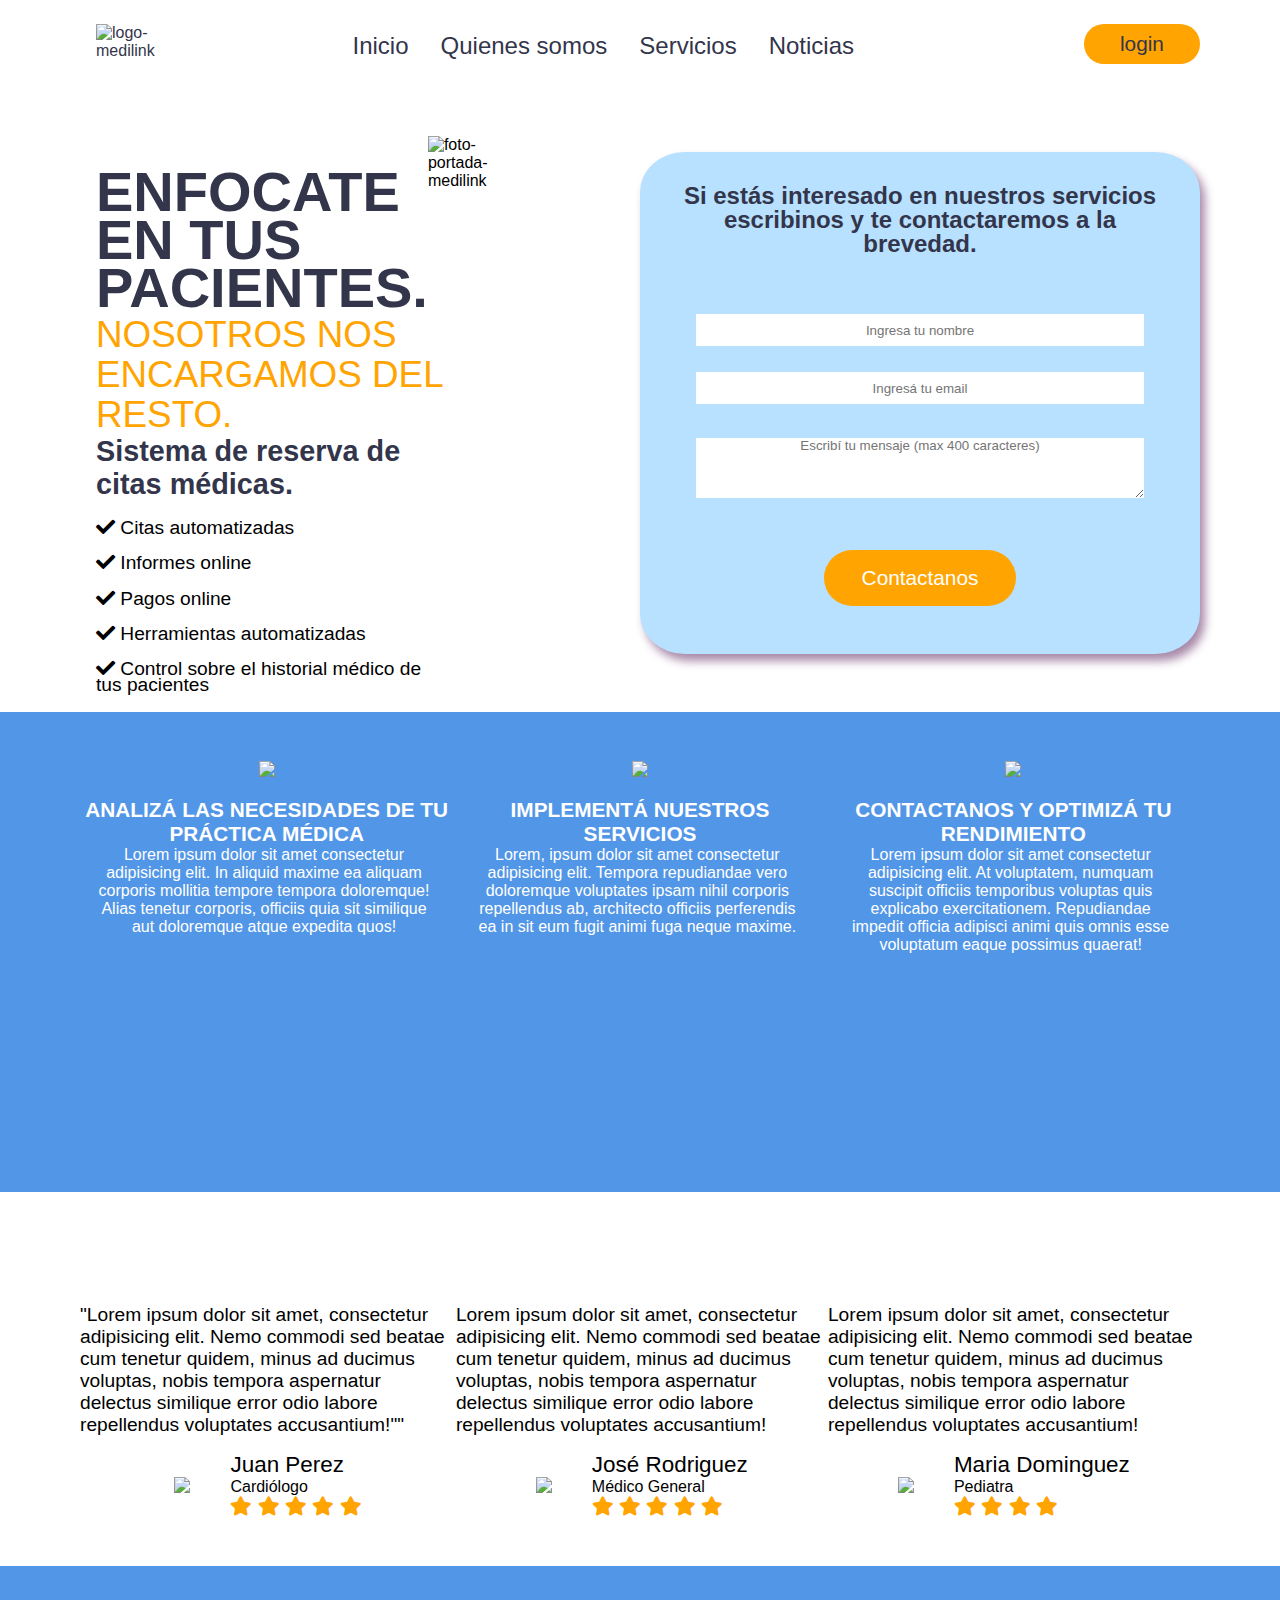
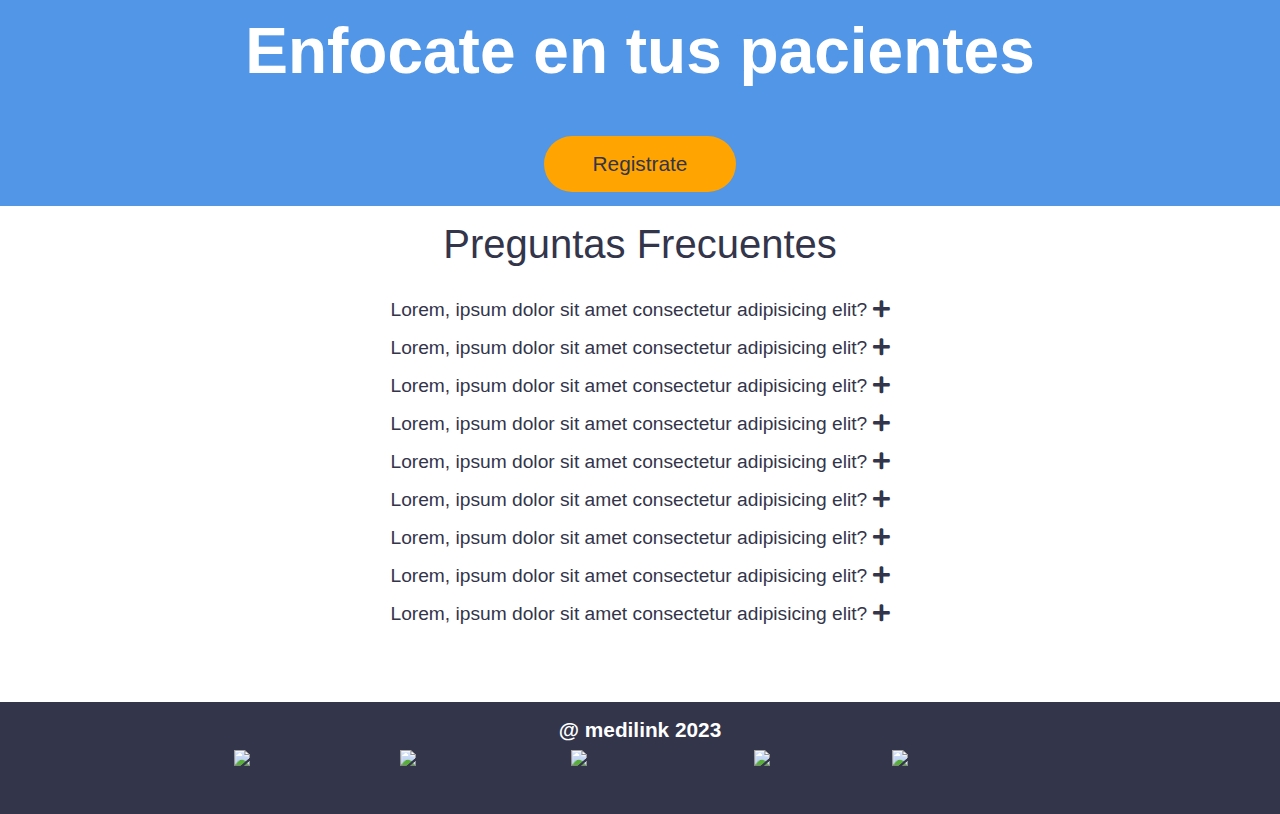
==== index.html @ dc2d49ac "estilos de botones" ====
<!DOCTYPE html>
<html lang="es">

<head>
    <meta charset="UTF-8">
    <meta name="viewport" content="width=device-width, initial-scale=1.0">
    <meta http-equiv="X-UA-Compatible" content="ie=edge">
    <meta name="description" content="Medilink proyecto final go Code">
    <meta name="keywords" content="pagina web medilink">
    <meta name="author" content="Irene Imbriani">
    <link rel="shortcut icon" href="/assets/img/favicon.ico" type="image/x-icon">
    <link rel="icon" href="/favicon.ico" type="image/x-icon">
    <link rel="stylesheet" type="text/css" href="/assets/css/styles.css">
    <link rel="preconnect" href="https://fonts.googleapis.com">
    <link rel="preconnect" href="https://fonts.gstatic.com" crossorigin>
    <link href="https://fonts.googleapis.com/css2?family=Roboto:ital@0;1&display=swap" rel="stylesheet">
    <!--fontawesome-->
    <link rel="stylesheet" href="https://use.fontawesome.com/releases/v5.12.1/css/all.css" crossorigin="anonymous">
    <title>medilink</title>
</head>

<!---------------------COMIENZO DEL BODY--------------------->
<body>

    <!-------COMIENZO DE HEADER-------->
    <header>
        <!--------barra navegación-------->
        <nav>
            <a href="/index.html"><img class="logo" src="/assets/img/imagenes index prestadores salud/logo-medilink.png"
                    alt="logo-medilink"></a>
            <ul class="pages">
                <li>
                    <a href="#" target="_blank">Inicio </a>
                </li>
                <li>
                    <a href="quienes_somos.html" target="_blank">Quienes somos </a>
                </li>
                <li>
                    <a href="servicios.html" target="_blank">Servicios </a>
                </li>
                <li>
                    <a href="noticias.html" target="_blank">Noticias</a>
                </li>
               
            </ul>
            <!-------boton login-------->
            <button id="login" type="button">
                <a href="login.html" target="_blank">login</a>
                </button>
                <!------- FIN boton login-------->
        </nav>


        
    </header>

    <!--comienzo main-->
    <main>

        <!-- inicio section banner-->
        <section class="banner">
            
            <article class="tagline">
                <h1>ENFOCATE EN TUS PACIENTES.</h1><!--tagline-->
                <h2>NOSOTROS NOS ENCARGAMOS DEL RESTO.</h2>
                <!--descripcion de la web-->
                <p>Sistema de reserva de citas médicas. </p>

                <!--lista desordenada con ítems para bullets-->
                <ul class="bullets">
                    <li><i class="fas fa-solid fa-check"></i> Citas automatizadas </li>
                    <li><i class="fas fa-solid fa-check"></i> Informes online </li>
                    <li><i class="fas fa-solid fa-check"></i> Pagos online </li>
                    <li><i class="fas fa-solid fa-check"></i> Herramientas automatizadas</li>
                    <li><i class="fas fa-solid fa-check"></i> Control sobre el historial médico de tus pacientes </li>
                </ul>
                <!-- fin lista desordenada con ítems para bullets-->
            </article>

            <article>
                <!--imagen principal médico con laptop-->
                <figure>
                    <img class="medico"
                        src="/assets/img/imagenes index prestadores salud/doctor imagen principal-01.png"
                        alt="foto-portada-medilink">

                </figure>
                <!--fin imagen principal médico con laptop-->
            </article>

            <article>
                <!--formulario de contacto-->
                <form class="contact-form">
                    <h3 class="contacto">Si estás interesado en nuestros servicios escribinos y te contactaremos a la
                        brevedad.</h3>
                    <fieldset>
                        <label for="nombre"></label>
                        <input type="text" placeholder="Ingresa tu nombre" id="nombre" name="nombre" required>
                        <label for="email"></label>
                        <input type="email" placeholder="Ingresá tu email" id="email" name="email" required>
                        <label for="mensaje"></label>
                        <textarea id="mensaje" placeholder="Escribí tu mensaje (max 400 caracteres)" name="mensaje"
                            rows="4" required></textarea>
                        <button class="submit" type="submit">Contactanos</button>
                    </fieldset>
                </form>

                <!--fin de formulario de contacto-->
            </article>
        </section>
    </main>
    <!--find de seccion principal-->

    <!--sección-->
    <section class="analizando">

        <ul>
            <li class="icons"><!--esto en un futuro lleva botones y ventanas modales para expliccar los 3 pasos-->
                <figure>
                    <img class="#" src="/assets/img/imagenes index prestadores salud/imagenes-01.png">
                    <h4>ANALIZÁ LAS NECESIDADES DE TU PRÁCTICA MÉDICA</h4>
                    <p class="necesidades">Lorem ipsum dolor sit amet consectetur adipisicing elit. In aliquid maxime ea
                        aliquam corporis mollitia tempore tempora doloremque! Alias tenetur corporis, officiis quia sit
                        similique aut doloremque atque expedita quos!</p>
                </figure>
            </li>
            <li class="icons">
                <figure>
                    <img class="#" src="/assets/img/imagenes index prestadores salud/imagenes-02.png">
                </figure>
                <h4>IMPLEMENTÁ NUESTROS SERVICIOS</h4>
                <p class="necesidades">Lorem, ipsum dolor sit amet consectetur adipisicing elit. Tempora repudiandae
                    vero doloremque voluptates ipsam nihil corporis repellendus ab, architecto officiis perferendis ea
                    in sit eum fugit animi fuga neque maxime.</p>
            </li>


            <li class="icons">

                <figure>
                    <img class="#" src="/assets/img/imagenes index prestadores salud/imagenes-03.png">
                </figure>
                <h4>CONTACTANOS Y OPTIMIZÁ TU RENDIMIENTO</h4>
                <p class="necesidades">Lorem ipsum dolor sit amet consectetur adipisicing elit. At voluptatem, numquam
                    suscipit officiis temporibus voluptas quis explicabo exercitationem. Repudiandae impedit officia
                    adipisci animi quis omnis esse voluptatum eaque possimus quaerat!</p>
            </li>

        </ul>


    </section>

    <section class="comentarios">
        <div class="container">
            <div class="row">
                <div class="card">
                    <blockquote>
                        "Lorem ipsum dolor sit amet, consectetur adipisicing elit. Nemo commodi sed beatae cum tenetur
                        quidem, minus ad ducimus voluptas, nobis tempora aspernatur delectus similique error odio labore
                        repellendus voluptates accusantium!""
                    </blockquote>
                    <div class="container">
                        <div class="row medico">
                            <img class="foto-medico"
                                src="/assets/img/imagenes index prestadores salud/foto-señor-cardiologo.png">
                            <div class="card datos-medico">
                                <h3>Juan Perez</h3>
                                <h6>Cardiólogo</h6>
                                <i class="fas fa-solid fa-star" style="color: #ffa400;;"></i>
                                <i class="fas fa-solid fa-star" style="color: #ffa400;;"></i>
                                <i class="fas fa-solid fa-star" style="color: #ffa400;"></i>
                                <i class="fas fa-solid fa-star" style="color: #ffa400;"></i>
                                <i class="fas fa-solid fa-star" style="color: #ffa400;"></i>
                            </div>
                        </div>
                    </div>
                </div>
                <div class="card">
                    <blockquote>
                        Lorem ipsum dolor sit amet, consectetur adipisicing elit. Nemo commodi sed beatae cum tenetur
                        quidem, minus ad ducimus voluptas, nobis tempora aspernatur delectus similique error odio labore
                        repellendus voluptates accusantium!
                    </blockquote>
                    <div class="container">
                        <div class="row medico">
                            <img class="foto-medico"
                                src="/assets/img/imagenes index prestadores salud/foto-hombre-medico.png">
                            <div class="card datos-medico">
                                <h3>José Rodriguez</h3>
                                <h6>Médico General</h6>
                                <i class="fas fa-solid fa-star" style="color: #ffa400;;"></i>
                                <i class="fas fa-solid fa-star" style="color: #ffa400;;"></i>
                                <i class="fas fa-solid fa-star" style="color: #ffa400;"></i>
                                <i class="fas fa-solid fa-star" style="color: #ffa400;"></i>
                                <i class="fas fa-solid fa-star" style="color: #ffa400;"></i>
                            </div>
                        </div>
                    </div>
                </div>
                <div class="card">
                    <blockquote>
                        Lorem ipsum dolor sit amet, consectetur adipisicing elit. Nemo commodi sed beatae cum tenetur
                        quidem, minus ad ducimus voluptas, nobis tempora aspernatur delectus similique error odio labore
                        repellendus voluptates accusantium!
                    </blockquote>
                    <div class="container">
                        <div class="row medico">
                            <img class="foto-medico"
                                src="/assets/img/imagenes index prestadores salud/foto-mujer-pediatra.png">
                            <div class="card datos-medico">
                                <h3>Maria Dominguez</h3>
                                <h6>Pediatra</h6>
                                <i class="fas fa-solid fa-star" style="color: #ffa400;"></i>
                                <i class="fas fa-solid fa-star" style="color: #ffa400;"></i>
                                <i class="fas fa-solid fa-star" style="color: #ffa400;"></i>
                                <i class="fas fa-solid fa-star" style="color: #ffa400;"></i>
                            </div>
                        </div>
                    </div>
                </div>
            </div>
        </div>
    </section>
<!--sección de enfocate en tus paciente-->
    <section class="call-to-action">
        <!--texto enfocate en tus pacientes-->
        <h5 class="pacientes">Enfocate en tus pacientes</h5>

        <div class="submit2"> <a class="boton2" href="/login.html">Registrate</a></div>
    </section>

    <!--inicio faq-->
    <section class="faq">
        <div class="titulo-faq">Preguntas Frecuentes</div>
        <ul>
            <li>Lorem, ipsum dolor sit amet consectetur adipisicing elit? <i class="fas fa-solid fa-plus"></i></li>
            <li>Lorem, ipsum dolor sit amet consectetur adipisicing elit? <i class="fas fa-solid fa-plus"></i></li>
            <li>Lorem, ipsum dolor sit amet consectetur adipisicing elit? <i class="fas fa-solid fa-plus"></i></li>
            <li>Lorem, ipsum dolor sit amet consectetur adipisicing elit? <i class="fas fa-solid fa-plus"></i></li>
            <li>Lorem, ipsum dolor sit amet consectetur adipisicing elit? <i class="fas fa-solid fa-plus"></i></li>
            <li>Lorem, ipsum dolor sit amet consectetur adipisicing elit? <i class="fas fa-solid fa-plus"></i></li>
            <li>Lorem, ipsum dolor sit amet consectetur adipisicing elit? <i class="fas fa-solid fa-plus"></i></li>
            <li>Lorem, ipsum dolor sit amet consectetur adipisicing elit? <i class="fas fa-solid fa-plus"></i></li>
            <li>Lorem, ipsum dolor sit amet consectetur adipisicing elit? <i class="fas fa-solid fa-plus"></i></li>
        </ul>
    </section>
<!--inicio faq-->
<!--Final del body-->
<!--Principio del footer-->
<footer>
    
    <p class="copyright">@ medilink 2023</p>
    <ul>
        <li>
            <a href="https://www.facebook.com/ " target="_blank">
                <img src="/assets/img/imagenes index prestadores salud/facebook-transparencia-footer.png"
                    alt="facebook-footer">
            </a>
        </li>
        <li>
            <a href="https://www.instagram.com/" target="_blank">
                <img src="/assets/img/imagenes index prestadores salud/instagram-transparencia-footer.png"
                    alt="instagram-footer">
            </a>
        </li>
        <li>
            <a href="https://www.facebook.com/messenger/?locale=es_LA" target="_blank">
                <img src="/assets/img/imagenes index prestadores salud/messenger-transparencia-footer.png"
                    alt="messenger-footer">
        </li>
        <li>
            <a href="https://twitter.com/?lang=es" target="_blank">
                <img src="/assets/img/imagenes index prestadores salud/twitter-transparencia-footer.png"
                    alt="twitter-footer">
        </li>
        <li>
            <a href="https://www.whatsapp.com/?lang=es_LA" target="_blank">
                <img src="/assets/img/imagenes index prestadores salud/whatsapp-transparencia-footer.png"
                    alt="whatsapp-footer">
        </li>
    </ul>

</footer>
<!--Final del footer-->
</body>
</html>


<!--codigo danonino para una sola card en vez de 234*/-->
<!-- Inicio de una card 
        <figure class="card">
            <img src="assets/img/simulacionplaylist.png" alt="Playlist 2">
            <figcaption>Playlist 2</figcaption>
        </figure>
         Final de una card -->
---- assets/css/styles.css ----
/*ATRIBUTOS GLOBALES*/
* {
  font-family: Arial, Helvetica, sans-serif;
  font-weight: 300;
  margin: 0%;
  padding: 0%; 
} 


/*navbar */
nav {
  display: flex;
  height: 5rem;
  padding-top: 0.5em;
}

/*navbar elementos */
nav li {
  margin-top: 1.5rem;
  margin-right: 2rem;
  font-size: 1.5rem;
  }

  /*hover visitado*/
a,
a:visited {
  text-decoration: none;
  color: #33354b;
}

/*hover*/
a:hover {
  color: #ffa400;
  /*text-shadow: 0.125rem 0.125rem 0.188rem #0ef4a0;  si blur=> valores chiquitos*/
}

/*encabezado principal  */

h1 {
  font-size: 3.5rem;
  font-weight: 600;
  color: #33354b;
  margin-top: 1rem;
  margin-left: 1rem;
  font-weight: bold;
  line-height: 3rem;
}

.pages { 
  justify-content: center; 
}

ul {
  width: 100%;
  display: flex;
  justify-content: right;
  list-style: none; /*para que no se vean bullets de la lista*/
}

li {
  font-size: 1.2rem; 
  margin-top: 1rem;

}

#login {
  margin-top: 1rem;
  background-color: #ffa400; 
  color:#ffffff;
  margin-right: 5rem;
}

#login:hover {
  background-color: #33354b;
  color:#ffffff
}

button {
  width: 10rem;
  height: 2.5rem;
  border-radius: 2rem;
  font-size: 1.3rem;
  color: #ffffff;
  background-color: #ffa400;
  border: none;
}

p {
  width: 30%;
  font-size: 1.5rem;
  margin-left: 1rem;
  font-size: 2rem;
}

.logo {
  width: 13rem;
  margin-top: 1rem;
  margin-left: 6rem;
}

section {
  height: 30rem;
  padding-left: 5rem;
  padding-right: 5rem;
 }

.banner {
  display: flex;
  justify-content: space-between;
  margin-top: 3rem;
 }

.tagline {
  width: 32%;
  height: 25rem;
  margin-top: 1rem;
}

h2 {
  text-align: left;
  margin-left: 1rem;
  margin-top: 0.2rem;
  width: 100%; /*el ancho que ocupa es el 100% del contenedor h2*/
  color: #ffa400;
  font-weight: 200;
  font-size: 2.3rem;
  line-height: 2.5rem;
}

/*chamuyo marketinero*/
p {
  font-weight: bold;
  color: #33354b;
  font-size: 1.8rem;
  width: 90%; /*el ancho que ocupa es el 100% del contenedor p*/
}

.bullets {
  width: 100%; /* 100 x ciento dentro del contenedor tagline*/
  font-size: 0.5rem;
  display: inline-block; /*alinear los li verticalmente uno abajo del otro*/
  line-height: 1rem;
  margin-left: 1rem;
}

/*IMAGEN BANNER*/
.medico {
  width: 100%;
  height: auto;
  align-items: center;
  margin-right: 2rem;
}

/*FORMULARIO DE CONTACTO DEL BANNER*/
.contact-form {
  background-color: #b8e0ff;
  border-radius: 8%;
  width: 35rem;
  height: auto;
  margin-left: 5rem;
  margin-top: 1rem;
  box-shadow: 0, 0, 40px, -10px;
  border-color: #33354b;
  box-shadow: 5px 7px 10px #a889a8;
  text-shadow: #433543;
}


.contacto {
  font-size: 0.8 rem;
  text-align: center;
  padding-top: 1rem;
  font-weight: 900;
}

.submit {
  margin-top: 3rem;
  margin-bottom: 3rem;
  height: 3.5rem;
  width: 12rem;
  justify-content: center;
}

.boton2{ 
  top: 1rem;
  width: 10rem;
  height: 2.5rem;
  border-radius: 2rem;
  font-size: 1.3rem; 
  border: none;
  position: relative;/*posicion relativa a su contenedor*/  
}

/*botón ancla al formulario*/
.submit2{
  margin:0 auto;
  justify-content: center;
  text-align:center;
  margin-top: 3rem;
  height: 3.5rem;
  width: 12rem;   
  margin-bottom: 3rem;
  border-radius: 2rem;
  font-size: 1.3rem;
  color: #ffffff;
  background-color: #ffa400;
  border: none;
}

.submit:hover {
  text-decoration: none;
  color: #ffffff;
}

.submit:visited {
  text-decoration: none;
  color: #ffffff;
}
/*Esto va a funcionar cuando conecte con php el formulario de contacto?*/

label {
  display: inline-block; /*alinear los elementos verticalmente uno abajo del otro*/
  width: 100%;
  text-align: center;
  align-self: center;
  border: none;
  border-radius: 5;
}

input {
  text-align: center;
  width: 80%;
  height: 2rem;
  border: none;
  margin-top: 0.5rem;
}

#mensaje {
  width: 80%;
  height: 80%;
  border: none;
  margin-top: 1rem;
  text-align: center;
}

fieldset {
  border: none;  
  text-align: center;
}

/*Sección de 3 pasos*/
.analizando {
  background-color: #5296e7;
  margin: 6rem 0;
}

.icons {
  width: 100%;
  height: auto;
  margin-top: 3rem;
  display: inline-block;
  text-align: center;
  position: relative;
}

h4 {
  margin-top: 1rem;
  font-size: 1.3rem;
  color: #ffffff;
  font-weight: 900;
}

.necesidades {
  font-size: 1rem;
  color: #ffffff;
  font-weight: 100;
}

/*SECCIÓN DE REVIEWS*/

/*ul que contiene cada elemento */
.comentarios {
  height: fit-content;
  margin: 1rem 0 0 0;
  font-size: 1.2rem;
}

.row {
  display: flex;
  justify-content: space-between;
}

.card {
  margin: 1rem 0;
}

/*nombre especialidad y estrellas*/
.datos-medico {
  width: auto;
}

/*FOTO MÉDICO*/
.foto-medico {
  width: 15%;
}

/*contiene a la ilustracion principal mas las fotos de los médicos*/
.medico {
  justify-content: center;
  /*padding: 0 5rem;*/
}

h5 {
  font-size: larger;
  font-weight: 900;
}

h6 {
  font-size: medium;
}

/*fin de Sección de reviews*/

/*SECCIÓN CALL TO ACTION*/

.call-to-action {
  margin-top: 1rem;
  background-color: #5296e7;
  height:15rem;
}

/*botón del formulario de contacto*/
.submit { 
  text-align: center; 
  justify-content: center;
}

/*texto enfocate en tus pacientes*/
.pacientes {
  font-size: 4rem;
  font-weight: 900;
  color: #ffff;
  text-align: center;
  padding-top: 3rem;
}

/*Preguntas Frecuentes*/
.faq {
  font-size: x-small;
  justify-content: center;
  color: #33354b;
}

/*Titulo de preguntas frecuentes*/
.titulo-faq {
  text-align: center;
  margin-bottom: 1rem; 
  margin-top: 1rem; 
  font-size: 2.5rem;
  justify-items: center;
}


.faq ul { 
  width:100%; 
  display: inline-block;
  justify-content: center; 
}

/*elementos de preguntas frecuentes*/
.faq ul li {
  width: 100%;
  position: relative;  
  float: none;
  text-align: center;
}

/*fin preguntas frecuentes*/

/*subpágina quienes somos*/

.quienes-somos {
  display: flex;
  justify-content: center;
  height: 68vh;
  margin-top: 6rem;
}

.somos {
  display: inline-block;
  text-align: left;
  width: 35rem;  
  padding-top: 1rem 0 0 1rem;
  font-size: 1.4rem; 
  font-family:'Trebuchet MS', 'Lucida Sans Unicode', 'Lucida Grande', 'Lucida Sans', Arial, sans-serif;
}

.quienes-somos h4 {
  color: #5296e7;
  font-size: 2rem;
  font-weight: 900;
  text-align:left;
  padding-left: 1rem;
}

b{
  font-weight:900;
}
/*fin subpágina quienes somos*/

/********************INICIO PÁGINA LOGIN*********************/

.login-container {
  display: flex;
  justify-content: center;
  height: 75vh;
  top:4rem;
}

.singin{
  width: 40rem;
  height: 40rem;
  border-radius: 5%;
  background-color:#27325E;
}

.contacto{
  color:#33354b;
  font-size: 1.5rem;
  padding: 2rem;
  line-height: 1.5rem; /*interlineado*/
}
  


.imagen-login{
  height:100%;
 display:flex;

}

.login{
  height: 85%;
  display:flex;
  justify-content: right;
  background-color: #433543;
}

/********************FIN PÁGINA LOGIN*********************/



/********************INICIO PÁGINA REGISTRO*********************/

/*FORMULARIO DE REGISTRO*/
.form-register{
  background-color: #a7d9f0;
  width: 35rem;
  height:auto;
  border-radius: 1rem;
  padding: 2rem;
  margin:auto; 
  justify-content:right;
font-family: roboto, "Helvetica Neue",
}


.main-register{
  height: 78vh;
  margin-top:3rem;
  background-color: #a889a8;
  display: flex;
  justify-content: space-between;
}

.form-register h4{
  color: #ffffff;
  font-size: 1.5rem;
  text-align: center;
  font-size: 2rem;

}

.controls{
  width: 100%;
  padding: 0.625;
  border-radius: 0.25rem;
  margin-bottom: 1rem;
  border: 1px solid #ebebe3 ;
  font-size: 1rem;
}



.form-register p{
  height: 2.5rem;
  text-align: center;
  font-size: 1rem;

}

.form-register a{
  color:#ffffff;
  text-decoration: none;

}

.form-register a :hover{
  color:#ffffff;
  text-decoration: underline;
  
}

.form-register .botons{
 height: 3rem;
 width: 10rem;
  background: #5383eb;
  border-radius:2rem;
  border:none;
  padding:1rem;
  color:#ffffff;  
  font-size: 1.2rem;
  display: flex;
  margin:0 auto;
  text-align: center;
}
.foto registro{
  display: flex;
  justify-content: left;
  width: 25%;
  border:none;

}
/*footer todas las páginas*/
footer {
  background-color: #33354b;
  width: 100%;
  height: 6rem;
  padding-top: 1rem;
  
 }


footer ul {
  justify-content: center;
  display: flex;
}


footer li {    
  margin:0.5rem;
  height:auto;
}



.copyright {
  color: #ffffff;
 font-size: 1.3rem;
 margin-bottom: 1rem;
text-align: center;
margin:0 auto;
}


/*fin footer todas las páginas*/


/*PÁGINA DE AGRADECIMENTO*/

/*contenedor página de agradecimiento*/
.agradecimiento{
  color:#5383eb;
  font-size: 4rem;
  display: inline-block;
 justify-content: center;
 width: 100%;
 height: 78vh;
 margin: 0 auto;
  }

/*contenedor del bloque de texto*/
  .texto-agradecimiento{
    margin-top: 3rem;
    text-align: center;
    }

/*Texto que tiene la palabra gracias*/
.gracias{ 
  width:35rem; 
   background-color: #5383eb;
   margin: 0 auto;
   align-self: center;
   font-size: 5rem;
   font-weight: 900;
  }


.shaking-hands{
  width:5rem;/*el width de 100x ciento no sirve para alinear contendio porque el espacio de la imagen ocupa el 100 del dom entonces no se centra*/
/**foto de apretón de manos*/
margin:0 auto;
margin-top: 4rem;
}

/*grid para servicios*/

.wrapper {
  margin-top: 5rem;
  margin-bottom: 5rem;
  display: grid;
  grid-template-rows: repeat(3, auto); /**cantidad de columnas de elementos, tamaño /
  grid-gap: 1rem; /*espaciados entre elementos*/
  grid-auto-flow: column;
  grid-auto-columns: 33% 33% 33%;
  text-align: center;
  border-color: #27325E;
  height:100%;
  }

.services-main{
  height: 70vh;
}

.historial_medico{
  height:3rem;
  width: 3rem;
}
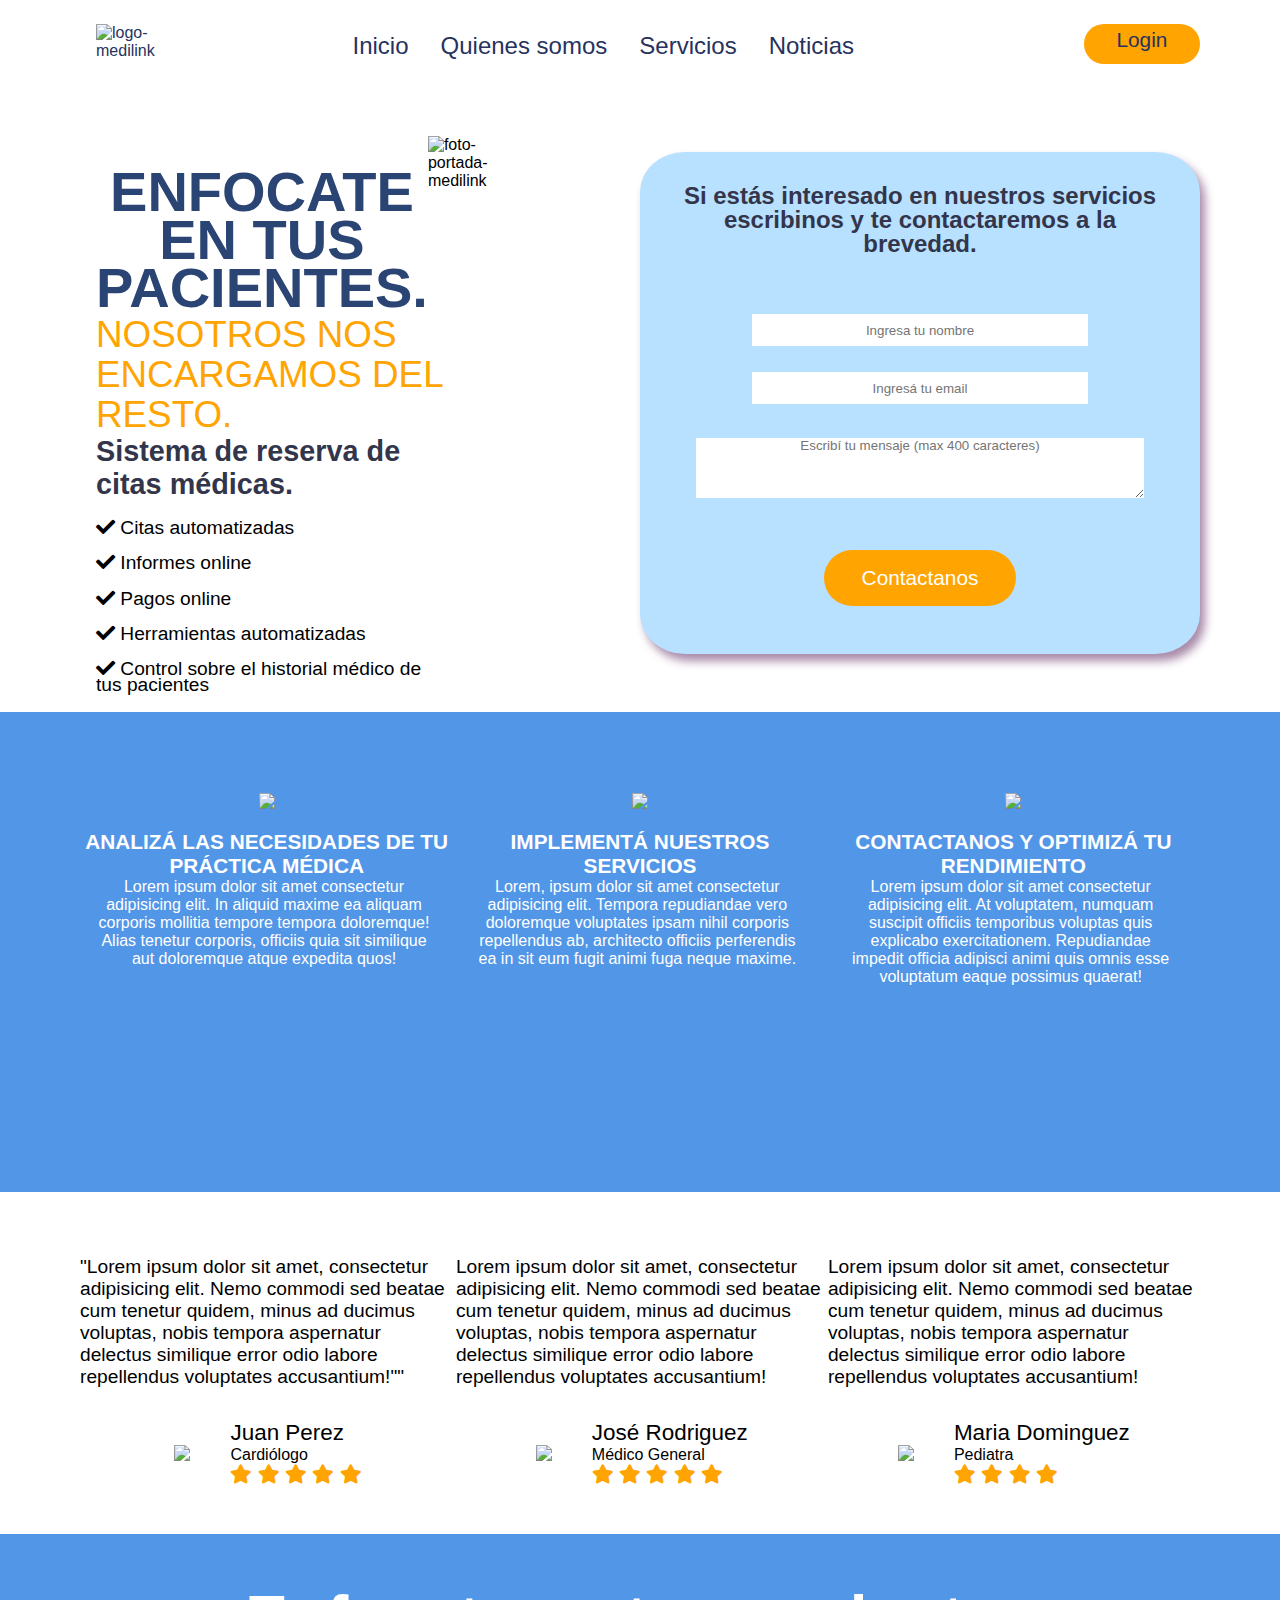
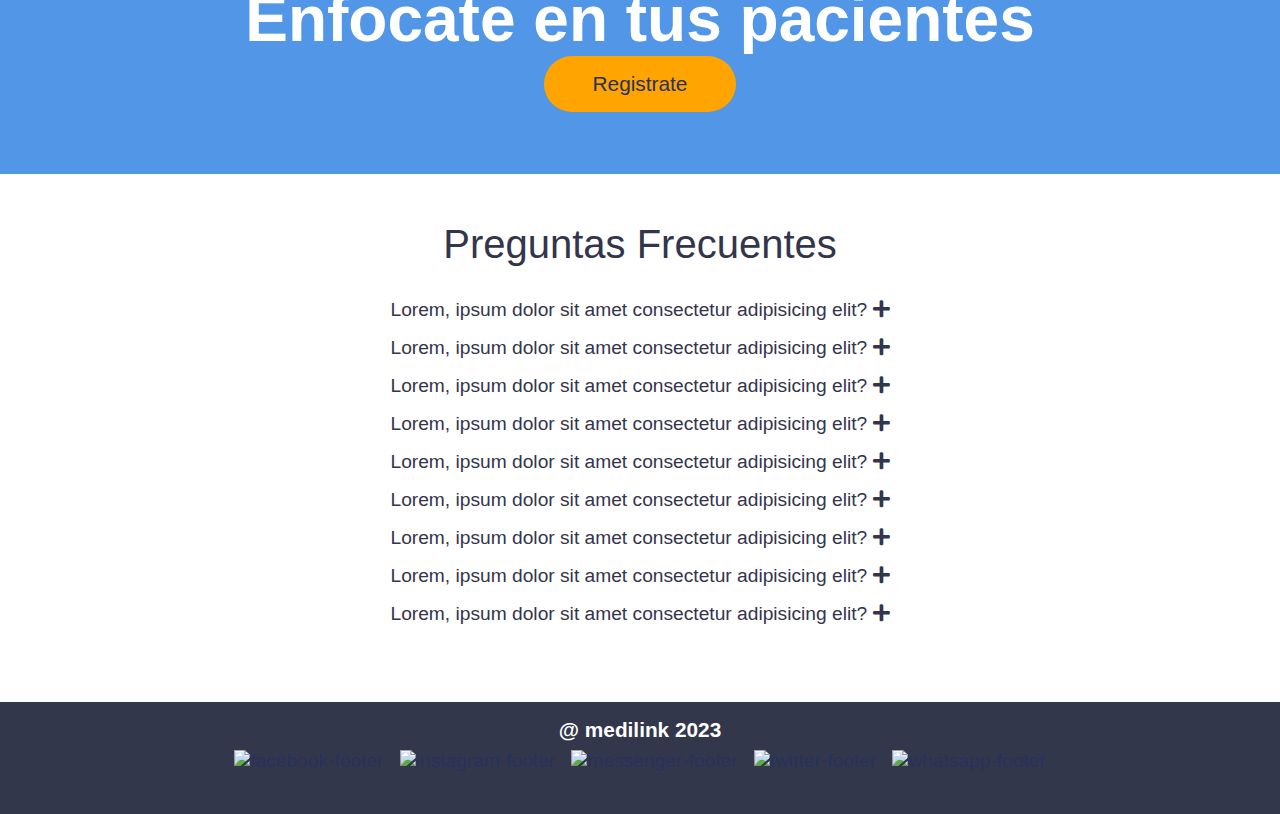
==== commit 7b46b9ab: "primera prueba dashboard" ====
--- a/index.html
+++ b/index.html
@@ -16,7 +16,7 @@
     <link href="https://fonts.googleapis.com/css2?family=Roboto:ital@0;1&display=swap" rel="stylesheet">
     <!--fontawesome-->
     <link rel="stylesheet" href="https://use.fontawesome.com/releases/v5.12.1/css/all.css" crossorigin="anonymous">
-    <title>medilink</title>
+    <title>index</title>
 </head>
 
 <!---------------------COMIENZO DEL BODY--------------------->
@@ -24,7 +24,7 @@
 
     <!-------COMIENZO DE HEADER-------->
     <header>
-        <!--------barra navegación-------->
+        <!--------BARRA NAVEGACIÓN-------->
         <nav>
             <a href="/index.html"><img class="logo" src="/assets/img/imagenes index prestadores salud/logo-medilink.png"
                     alt="logo-medilink"></a>
@@ -33,25 +33,24 @@
                     <a href="#" target="_blank">Inicio </a>
                 </li>
                 <li>
-                    <a href="quienes_somos.html" target="_blank">Quienes somos </a>
-                </li>
-                <li>
-                    <a href="servicios.html" target="_blank">Servicios </a>
-                </li>
-                <li>
-                    <a href="noticias.html" target="_blank">Noticias</a>
+                    <a href="/quienes_somos.html" target="_blank">Quienes somos </a>
+                </li>
+                <li>
+                    <a href="/servicios.html" target="_blank">Servicios </a>
+                </li>
+                <li>
+                    <a href="/noticias.html" target="_blank">Noticias</a>
                 </li>
                
             </ul>
             <!-------boton login-------->
             <button id="login" type="button">
-                <a href="login.html" target="_blank">login</a>
+                <a href="login.html" target="_blank">Login</a>
                 </button>
                 <!------- FIN boton login-------->
         </nav>
-
-
-        
+        <!----FIN DE BARRA DE NAVEGACIÓN-->
+
     </header>
 
     <!--comienzo main-->
@@ -66,7 +65,7 @@
                 <!--descripcion de la web-->
                 <p>Sistema de reserva de citas médicas. </p>
 
-                <!--lista desordenada con ítems para bullets-->
+                <!--------lista desordenada con ítems para bullets--------->
                 <ul class="bullets">
                     <li><i class="fas fa-solid fa-check"></i> Citas automatizadas </li>
                     <li><i class="fas fa-solid fa-check"></i> Informes online </li>
@@ -74,22 +73,22 @@
                     <li><i class="fas fa-solid fa-check"></i> Herramientas automatizadas</li>
                     <li><i class="fas fa-solid fa-check"></i> Control sobre el historial médico de tus pacientes </li>
                 </ul>
-                <!-- fin lista desordenada con ítems para bullets-->
+                <!-------- fin lista desordenada con ítems para bullets--------->
             </article>
 
             <article>
-                <!--imagen principal médico con laptop-->
+                <!---------imagen principal médico con laptop------->
                 <figure>
                     <img class="medico"
                         src="/assets/img/imagenes index prestadores salud/doctor imagen principal-01.png"
                         alt="foto-portada-medilink">
 
                 </figure>
-                <!--fin imagen principal médico con laptop-->
+                <!-------fin imagen principal médico con laptop-------->
             </article>
 
             <article>
-                <!--formulario de contacto-->
+                <!-------formulario de contacto-------------->
                 <form class="contact-form">
                     <h3 class="contacto">Si estás interesado en nuestros servicios escribinos y te contactaremos a la
                         brevedad.</h3>
@@ -105,17 +104,16 @@
                     </fieldset>
                 </form>
 
-                <!--fin de formulario de contacto-->
+                <!-------fin de formulario de contacto-------->
             </article>
         </section>
     </main>
-    <!--find de seccion principal-->
+    <!-------fin de seccion principal--------->
 
     <!--sección-->
     <section class="analizando">
-
         <ul>
-            <li class="icons"><!--esto en un futuro lleva botones y ventanas modales para expliccar los 3 pasos-->
+            <li class="icons"><!--esto en un futuro lleva botones y ventanas modales para explicar los 3 pasos-->
                 <figure>
                     <img class="#" src="/assets/img/imagenes index prestadores salud/imagenes-01.png">
                     <h4>ANALIZÁ LAS NECESIDADES DE TU PRÁCTICA MÉDICA</h4>
@@ -145,10 +143,7 @@
                     suscipit officiis temporibus voluptas quis explicabo exercitationem. Repudiandae impedit officia
                     adipisci animi quis omnis esse voluptatum eaque possimus quaerat!</p>
             </li>
-
         </ul>
-
-
     </section>
 
     <section class="comentarios">
@@ -203,7 +198,7 @@
                         Lorem ipsum dolor sit amet, consectetur adipisicing elit. Nemo commodi sed beatae cum tenetur
                         quidem, minus ad ducimus voluptas, nobis tempora aspernatur delectus similique error odio labore
                         repellendus voluptates accusantium!
-                    </blockquote>
+                    </blockquote>                    
                     <div class="container">
                         <div class="row medico">
                             <img class="foto-medico"
@@ -227,7 +222,7 @@
         <!--texto enfocate en tus pacientes-->
         <h5 class="pacientes">Enfocate en tus pacientes</h5>
 
-        <div class="submit2"> <a class="boton2" href="/login.html">Registrate</a></div>
+        <div class="registro"> <a class="boton2" href="/registro.html">Registrate</a></div>
     </section>
 
     <!--inicio faq-->
--- a/assets/css/styles.css
+++ b/assets/css/styles.css
@@ -3,38 +3,40 @@
   font-family: Arial, Helvetica, sans-serif;
   font-weight: 300;
   margin: 0%;
-  padding: 0%; 
-} 
-
-
-/*navbar */
+  padding: 0%;
+}
+
+/****NAVBAR***/
 nav {
   display: flex;
   height: 5rem;
   padding-top: 0.5em;
 }
 
-/*navbar elementos */
+
+/*********NAVBAR ELEMENTOS *****/
 nav li {
   margin-top: 1.5rem;
   margin-right: 2rem;
   font-size: 1.5rem;
-  }
-
-  /*hover visitado*/
+}
+
+
+/************ETIQUETA a CON HOVER *****************/
+a {
+  color: #ffffff;
+}
+
+/*HOVER VISITADO*/
 a,
 a:visited {
   text-decoration: none;
-  color: #33354b;
-}
-
-/*hover*/
-a:hover {
-  color: #ffa400;
-  /*text-shadow: 0.125rem 0.125rem 0.188rem #0ef4a0;  si blur=> valores chiquitos*/
-}
-
-/*encabezado principal  */
+  color: #27325E;
+}
+
+
+
+/********ENCABEZADO PRINCIPAL********/
 
 h1 {
   font-size: 3.5rem;
@@ -46,35 +48,38 @@
   line-height: 3rem;
 }
 
-.pages { 
-  justify-content: center; 
+.pages {
+  justify-content: center;
 }
 
 ul {
   width: 100%;
   display: flex;
   justify-content: right;
-  list-style: none; /*para que no se vean bullets de la lista*/
+  list-style: none;
+  /*para que no se vean bullets de la lista*/
 }
 
 li {
-  font-size: 1.2rem; 
-  margin-top: 1rem;
-
-}
-
+  font-size: 1.2rem;
+  margin-top: 1rem;
+
+}
+
+/**********************BOTÓN DEL LOGIN******************************/
 #login {
   margin-top: 1rem;
-  background-color: #ffa400; 
-  color:#ffffff;
+  background-color: #ffa400;
+  color: #ffffff;
   margin-right: 5rem;
 }
 
 #login:hover {
   background-color: #33354b;
-  color:#ffffff
-}
-
+  color: #ffffff
+}
+
+/************BOTÓN FORMULARIO************/
 button {
   width: 10rem;
   height: 2.5rem;
@@ -85,6 +90,15 @@
   border: none;
 }
 
+
+/******************PARA QUE TOME TODA EL AREA DEL BOTÓN************************/
+button a {
+  display: block;
+  height: 80%;
+  position: relative;
+}
+
+
 p {
   width: 30%;
   font-size: 1.5rem;
@@ -92,58 +106,67 @@
   font-size: 2rem;
 }
 
+
 .logo {
   width: 13rem;
   margin-top: 1rem;
   margin-left: 6rem;
 }
+
 
 section {
   height: 30rem;
   padding-left: 5rem;
   padding-right: 5rem;
- }
+}
 
 .banner {
   display: flex;
   justify-content: space-between;
   margin-top: 3rem;
- }
+}
+
 
 .tagline {
   width: 32%;
   height: 25rem;
   margin-top: 1rem;
 }
+
 
 h2 {
   text-align: left;
   margin-left: 1rem;
   margin-top: 0.2rem;
-  width: 100%; /*el ancho que ocupa es el 100% del contenedor h2*/
+  width: 100%;
+  /*el ancho que ocupa es el 100% del contenedor h2*/
   color: #ffa400;
   font-weight: 200;
   font-size: 2.3rem;
   line-height: 2.5rem;
 }
+
 
 /*chamuyo marketinero*/
 p {
   font-weight: bold;
   color: #33354b;
   font-size: 1.8rem;
-  width: 90%; /*el ancho que ocupa es el 100% del contenedor p*/
+  width: 90%;
+  /*el ancho que ocupa es el 100% del contenedor p*/
 }
 
 .bullets {
-  width: 100%; /* 100 x ciento dentro del contenedor tagline*/
+  width: 100%;
+  /* 100 x ciento dentro del contenedor tagline*/
   font-size: 0.5rem;
-  display: inline-block; /*alinear los li verticalmente uno abajo del otro*/
+  display: inline-block;
+  /*alinear los li verticalmente uno abajo del otro*/
   line-height: 1rem;
   margin-left: 1rem;
 }
 
-/*IMAGEN BANNER*/
+/********IMAGEN BANNER**********/
 .medico {
   width: 100%;
   height: auto;
@@ -151,7 +174,7 @@
   margin-right: 2rem;
 }
 
-/*FORMULARIO DE CONTACTO DEL BANNER*/
+/**********FORMULARIO DE CONTACTO DEL BANNER*******************/
 .contact-form {
   background-color: #b8e0ff;
   border-radius: 8%;
@@ -181,24 +204,24 @@
   justify-content: center;
 }
 
-.boton2{ 
+.boton2 {
   top: 1rem;
   width: 10rem;
   height: 2.5rem;
   border-radius: 2rem;
-  font-size: 1.3rem; 
+  font-size: 1.3rem;
   border: none;
-  position: relative;/*posicion relativa a su contenedor*/  
+  position: relative;
+  /*posicion relativa a su contenedor*/
 }
 
 /*botón ancla al formulario*/
-.submit2{
-  margin:0 auto;
-  justify-content: center;
-  text-align:center;
-  margin-top: 3rem;
+.registro {
+  margin: 0 auto;
+  justify-content: center;
+  text-align: center;
   height: 3.5rem;
-  width: 12rem;   
+  width: 12rem;
   margin-bottom: 3rem;
   border-radius: 2rem;
   font-size: 1.3rem;
@@ -216,10 +239,17 @@
   text-decoration: none;
   color: #ffffff;
 }
+
+a:hover {
+  color: #ffa400;
+  /*text-shadow: 0.125rem 0.125rem 0.188rem #0ef4a0;  si blur=> valores chiquitos*/
+}
+
 /*Esto va a funcionar cuando conecte con php el formulario de contacto?*/
 
 label {
-  display: inline-block; /*alinear los elementos verticalmente uno abajo del otro*/
+  display: inline-block;
+  /*alinear los elementos verticalmente uno abajo del otro*/
   width: 100%;
   text-align: center;
   align-self: center;
@@ -229,7 +259,7 @@
 
 input {
   text-align: center;
-  width: 80%;
+  width: 60%;
   height: 2rem;
   border: none;
   margin-top: 0.5rem;
@@ -244,20 +274,21 @@
 }
 
 fieldset {
-  border: none;  
-  text-align: center;
-}
-
-/*Sección de 3 pasos*/
+  border: none;
+  text-align: center;
+}
+
+/***********sección 3 pasos*************/
 .analizando {
   background-color: #5296e7;
-  margin: 6rem 0;
+  margin-top: 6rem;
+  margin-bottom: 3rem;
 }
 
 .icons {
   width: 100%;
   height: auto;
-  margin-top: 3rem;
+  margin-top: 5rem;
   display: inline-block;
   text-align: center;
   position: relative;
@@ -288,6 +319,7 @@
 .row {
   display: flex;
   justify-content: space-between;
+  margin-top: 1rem;
 }
 
 .card {
@@ -321,17 +353,19 @@
 
 /*fin de Sección de reviews*/
 
-/*SECCIÓN CALL TO ACTION*/
+/******SECCIÓN CALL TO ACTION********/
 
 .call-to-action {
   margin-top: 1rem;
+  margin-bottom: 3rem;
   background-color: #5296e7;
-  height:15rem;
+  height: 15rem;
+
 }
 
 /*botón del formulario de contacto*/
-.submit { 
-  text-align: center; 
+.submit {
+  text-align: center;
   justify-content: center;
 }
 
@@ -354,23 +388,23 @@
 /*Titulo de preguntas frecuentes*/
 .titulo-faq {
   text-align: center;
-  margin-bottom: 1rem; 
-  margin-top: 1rem; 
+  margin-bottom: 1rem;
+  margin-top: 1rem;
   font-size: 2.5rem;
   justify-items: center;
 }
 
 
-.faq ul { 
-  width:100%; 
+.faq ul {
+  width: 100%;
   display: inline-block;
-  justify-content: center; 
+  justify-content: center;
 }
 
 /*elementos de preguntas frecuentes*/
 .faq ul li {
   width: 100%;
-  position: relative;  
+  position: relative;
   float: none;
   text-align: center;
 }
@@ -389,156 +423,163 @@
 .somos {
   display: inline-block;
   text-align: left;
-  width: 35rem;  
+  width: 35rem;
   padding-top: 1rem 0 0 1rem;
-  font-size: 1.4rem; 
-  font-family:'Trebuchet MS', 'Lucida Sans Unicode', 'Lucida Grande', 'Lucida Sans', Arial, sans-serif;
+  font-size: 1.4rem;
+  font-family: 'Trebuchet MS', 'Lucida Sans Unicode', 'Lucida Grande', 'Lucida Sans', Arial, sans-serif;
 }
 
 .quienes-somos h4 {
   color: #5296e7;
   font-size: 2rem;
   font-weight: 900;
-  text-align:left;
+  text-align: left;
   padding-left: 1rem;
 }
 
-b{
-  font-weight:900;
-}
+b {
+  font-weight: 900;
+}
+
 /*fin subpágina quienes somos*/
 
 /********************INICIO PÁGINA LOGIN*********************/
 
-.login-container {
-  display: flex;
-  justify-content: center;
-  height: 75vh;
-  top:4rem;
-}
-
-.singin{
-  width: 40rem;
-  height: 40rem;
-  border-radius: 5%;
-  background-color:#27325E;
-}
-
-.contacto{
-  color:#33354b;
+
+/****************CONTENEDOR PRINCIPAL DE LA PÁGINA*******************/
+.main-login {
+  display: flex;
+  justify-content: center;
+  height: 79vh;
+  top: 4rem;
+}
+
+
+/*******************TITULO INGRESÁ***********************/
+
+
+.form-login h4 {
+  color: #ffffff;
+  font-size: 3rem;
+  text-align: center;
+
+}
+
+/**************************FORMULARIO LOGIN********************************/
+
+
+.form-login {
+  background-color: #1e7dd1;
+  width: 35rem;
+  height: auto;
+  border-radius: 1rem;
+  padding: 2rem;
+  margin: auto;
+  justify-content: right;
+  font-family: roboto, "Helvetica Neue";
+  box-shadow: 0, 0, 40px, -10px;
+  border-color: #33354b;
+  box-shadow: 5px 7px 10px #a889a8;
+  text-shadow: #433543;
+}
+
+.contacto {
+  color: #33354b;
   font-size: 1.5rem;
   padding: 2rem;
-  line-height: 1.5rem; /*interlineado*/
-}
-  
-
-
-.imagen-login{
-  height:100%;
- display:flex;
-
-}
-
-.login{
+  line-height: 1.5rem;
+  /*interlineado*/
+}
+
+
+.imagen-login {
+  height: 100%;
+  display: flex;
+
+}
+
+.login {
   height: 85%;
-  display:flex;
+  display: flex;
   justify-content: right;
   background-color: #433543;
 }
 
-/********************FIN PÁGINA LOGIN*********************/
-
-
-
-/********************INICIO PÁGINA REGISTRO*********************/
-
-/*FORMULARIO DE REGISTRO*/
-.form-register{
-  background-color: #a7d9f0;
+
+p .login {
+  font-size: 0.5rem;
+}
+
+/*************FIN PÁGINA LOGIN************/
+
+
+
+/**************INICIO PÁGINA REGISTRO*************/
+
+/*****FORMULARIO DE REGISTRO*******/
+.form-register {
+  background-color: #1e7dd1;
   width: 35rem;
-  height:auto;
+  height: auto;
   border-radius: 1rem;
   padding: 2rem;
-  margin:auto; 
-  justify-content:right;
-font-family: roboto, "Helvetica Neue",
-}
-
-
-.main-register{
+  margin: auto;
+  justify-content: right;
+  font-family: roboto, "Helvetica Neue";
+  box-shadow: 0, 0, 40px, -10px;
+  border-color: #33354b;
+  box-shadow: 5px 7px 10px #a889a8;
+  text-shadow: #433543;
+}
+
+
+.main-register {
   height: 78vh;
-  margin-top:3rem;
-  background-color: #a889a8;
+  margin-top: 3rem;
   display: flex;
   justify-content: space-between;
 }
 
-.form-register h4{
-  color: #ffffff;
-  font-size: 1.5rem;
-  text-align: center;
-  font-size: 2rem;
-
-}
-
-.controls{
-  width: 100%;
-  padding: 0.625;
-  border-radius: 0.25rem;
-  margin-bottom: 1rem;
-  border: 1px solid #ebebe3 ;
+.form-register h4 {
+  color: #ffffff;
+  font-size: 3rem;
+  text-align: center;
+
+}
+
+.form-register p {
+  height: 2.5rem;
+  text-align: center;
   font-size: 1rem;
 }
 
-
-
-.form-register p{
-  height: 2.5rem;
-  text-align: center;
-  font-size: 1rem;
-
-}
-
-.form-register a{
-  color:#ffffff;
+.form-register a {
+  color: #ffffff;
   text-decoration: none;
-
-}
-
-.form-register a :hover{
-  color:#ffffff;
+}
+
+.form-register a :hover {
+  color: #ffffff;
   text-decoration: underline;
-  
-}
-
-.form-register .botons{
- height: 3rem;
- width: 10rem;
-  background: #5383eb;
-  border-radius:2rem;
-  border:none;
-  padding:1rem;
-  color:#ffffff;  
-  font-size: 1.2rem;
-  display: flex;
-  margin:0 auto;
-  text-align: center;
-}
-.foto registro{
+}
+
+
+.foto-registro {
   display: flex;
   justify-content: left;
-  width: 25%;
-  border:none;
-
-}
-/*footer todas las páginas*/
+  margin-top: 1.5rem;
+  margin-left: 4.5rem;
+  width: 50rem;
+}
+
+/***************footer todas las páginas*******************/
 footer {
-  background-color: #33354b;
+  background-color: #33374b;
   width: 100%;
   height: 6rem;
-  padding-top: 1rem;
-  
- }
+  padding-top: 1rem; 
+ position:relative
+}
 
 
 footer ul {
@@ -547,82 +588,331 @@
 }
 
 
-footer li {    
-  margin:0.5rem;
-  height:auto;
+footer li {
+  margin: 0.5rem;
+  height: auto;
 }
 
 
 
 .copyright {
   color: #ffffff;
- font-size: 1.3rem;
- margin-bottom: 1rem;
-text-align: center;
-margin:0 auto;
+  font-size: 1.3rem;
+  margin-bottom: 1rem;
+  text-align: center;
+  margin: 0 auto;
 }
 
 
 /*fin footer todas las páginas*/
 
 
-/*PÁGINA DE AGRADECIMENTO*/
+/*********************PÁGINA DE AGRADECIMENTO*********************/
 
 /*contenedor página de agradecimiento*/
-.agradecimiento{
-  color:#5383eb;
+.agradecimiento {
+  color: #5383eb;
   font-size: 4rem;
   display: inline-block;
- justify-content: center;
- width: 100%;
- height: 78vh;
- margin: 0 auto;
-  }
+  justify-content: center;
+  width: 100%;
+  height: 78vh;
+  margin: 0 auto;
+}
 
 /*contenedor del bloque de texto*/
-  .texto-agradecimiento{
-    margin-top: 3rem;
-    text-align: center;
-    }
+.texto-agradecimiento {
+  text-align: center;
+  margin: 0 auto;
+}
 
 /*Texto que tiene la palabra gracias*/
-.gracias{ 
-  width:35rem; 
-   background-color: #5383eb;
-   margin: 0 auto;
-   align-self: center;
-   font-size: 5rem;
-   font-weight: 900;
-  }
-
-
-.shaking-hands{
-  width:5rem;/*el width de 100x ciento no sirve para alinear contendio porque el espacio de la imagen ocupa el 100 del dom entonces no se centra*/
-/**foto de apretón de manos*/
-margin:0 auto;
-margin-top: 4rem;
-}
-
-/*grid para servicios*/
-
+.gracias {
+  width: 25rem;
+  margin: 0 auto;
+  align-self: center;
+  font-size: 5rem;
+  font-weight: 900;
+  margin-bottom: 3rem;
+}
+
+
+.cont-shaking {
+  width: 30rem;
+  margin: 0 auto;
+}
+
+
+.shaking-hands {
+  margin: 0 auto;
+  margin-top: 4rem;
+  align-items: center;
+  position: relative;
+  margin-bottom: 2rem;
+}
+
+/*********FIN PÁGINA DE AGRADECIMENTO********/
+
+/**********PÁGINA DE SERVICIOS*********/
+
+/**********grid para servicios*********/
 .wrapper {
   margin-top: 5rem;
   margin-bottom: 5rem;
   display: grid;
-  grid-template-rows: repeat(3, auto); /**cantidad de columnas de elementos, tamaño /
+  grid-template-rows: repeat(3, auto);
+  /**cantidad de columnas de elementos, tamaño /
   grid-gap: 1rem; /*espaciados entre elementos*/
   grid-auto-flow: column;
   grid-auto-columns: 33% 33% 33%;
   text-align: center;
   border-color: #27325E;
+  height: 100%;
+}
+
+.services-main {
+  height: 70vh;
+}
+
+.historial_medico {
+  height: 3rem;
+  width: 3rem;
+}
+
+
+/******noticias*******/
+
+.main-noticias {
+
+  background-color: blue;
+}
+
+/**titulo noticias****/
+.noticias {
+  font-size: 2.5rem;
+  color: #5383eb;
+  font-weight: 800;
+  text-align: center;
+  margin-top: 2rem;
+}
+
+/*****Articulos*****/
+.bienestar {
+  background-color: #00ffff;
+
+}
+
+.programas {
+  background-color: #a889a8;
+
+}
+
+.educación {
+  background-color: #ffa400;
+}
+
+aside {
+  background-color: #a889a8;
+}
+
+.innovaciones {
+  background-color: #33374b;
+}
+
+.convenios {
+  background-color: #00ffff;
+}
+
+.main-noticias article {
+  height: 20rem;
+
+}
+
+aside {
+  justify-self: right;
+  text-align: center;
+  padding-top: 2rem;
+  font-size: 2rem;
+  font-weight: 600;
+  font-family: Verdana, Geneva, Tahoma, sans-serif;
+  color: #27325E;
+  height: 80vh;
+  width: 60%;
+}
+
+
+
+
+/******************************DASHBOARD****************************/
+
+/*****MAIN*******/
+
+.main-dashboard {
+  height: 100vh;
+   background-color: #ffa400;
+}
+
+
+.principal-dashboard {
+  height: auto;
+  background-color: #ffa400;
+
+}
+
+
+.bienvenida {
+  width: auto;
+  height: 8rem;
+  background-color: #27325E;
+  color: #FFFFFF;
+  font-size: 2.5rem;
+  text-align: center;
+  line-height: 7rem;
+  margin-right: -5rem;
+  margin-left: -5rem;
+}
+
+.texto-bienvenida{
+  color:#ffa400;
+}
+
+.ficha-medico{  
+  display: inline-block;
+}
+
+.aside-dashboard {
+  max-width: 25%;
+  flex-direction: column;
+  height: 70vh;
+  display: flex;
+  background-color: #27325E;
+  z-index: 10;
+  margin-left: -5rem;
+
+}
+
+.menu-vertical {
+  color: #ffff;
+  font-size: 1.5rem;
+  font-weight: 500;
+  display:flex;
+  justify-content: center;
+  background-color: #eb0c0c;
   height:100%;
-  }
-
-.services-main{
-  height: 70vh;
-}
-
-.historial_medico{
-  height:3rem;
-  width: 3rem;
+  width:auto;
+
+}
+
+.menu-vertical .li{
+  background-color: #354336;
+  height: 80vh;
+ 
+}
+
+.medico-dash {
+  width: 60%;
+  z-index: index 1; 
+  background-color: #b8e0ff;
+  margin: 0 auto;
+  
+}
+
+.nombre{
+  font-size: 2rem;
+  color: #FFFFFF;  
+  background-color: #433543;
+}
+
+.especialidad{
+  font-size: 1.5;
+  color: #FFFFFF; 
+  background-color: #ffa400;
+  text-decoration: overline;
+  margin: 0 auto;
+}
+
+/************Barra de Busqueda*****************/
+
+#buscador {
+  background: url(https://cdn0.iconfinder.com/data/icons/slim-square-icons-basics/100/basics-19-32.png) no-repeat 0px 5px;
+  background-size: 24px;
+  width: 500px;
+  border: transparent;
+  border-bottom: solid 1px #ccc;
+  padding: 10px 10px 10px 30px;
+  background-color: #ffffff;
+
+
+}
+
+/****************calendario***************************/
+
+.calendario{
+margin-right: 2rem;
+
+}
+
+.mes-calendario{
+  margin-top: 3rem;
+  font-size: 3rem;
+  text-align: center;
+  margin: 0 auto;
+  background-color: #1FBE92;
+  border-color:#2A4473;
+  border-style: inset;
+  width: 69.5%;  
+  height: 5rem;
+  color: #e9e6df;
+  justify-content: center;
+  margin-right: 2rem;
+}
+/*CONTENIDO*****/
+table{
+  margin-top: 3rem;
+  background-color: #2A4473;
+  width: 70%;
+  height: auto;
+  align-self: center;
+  margin: 0 auto;
+}
+
+
+
+th{
+  border-color:#2A4473;
+  border-width:4px;
+  border-style:inset; 
+}
+td {
+  border-color: #1a181a;
+  border-width: 2px;
+  border-style: inset;
+}
+
+/*celdas*/
+th {
+  width: 200px;
+  height: 50px;
+  background:#1FBE92;
+  max-width: 500px;
+}
+
+tr {
+  width: 100px;
+  height: 100px;
+  background:#ede8e8;
+  max-width: 500px;
+}
+
+/*****RELLENO CELDAS******/
+h1{
+  text-align: center;
+  color:#2A4473;
+  font-weight: 900;
+}
+table{
+  color:#2A4473;
+  text-align: center;
+  font-size: 1.2rem;
+  font-weight: 900;
 }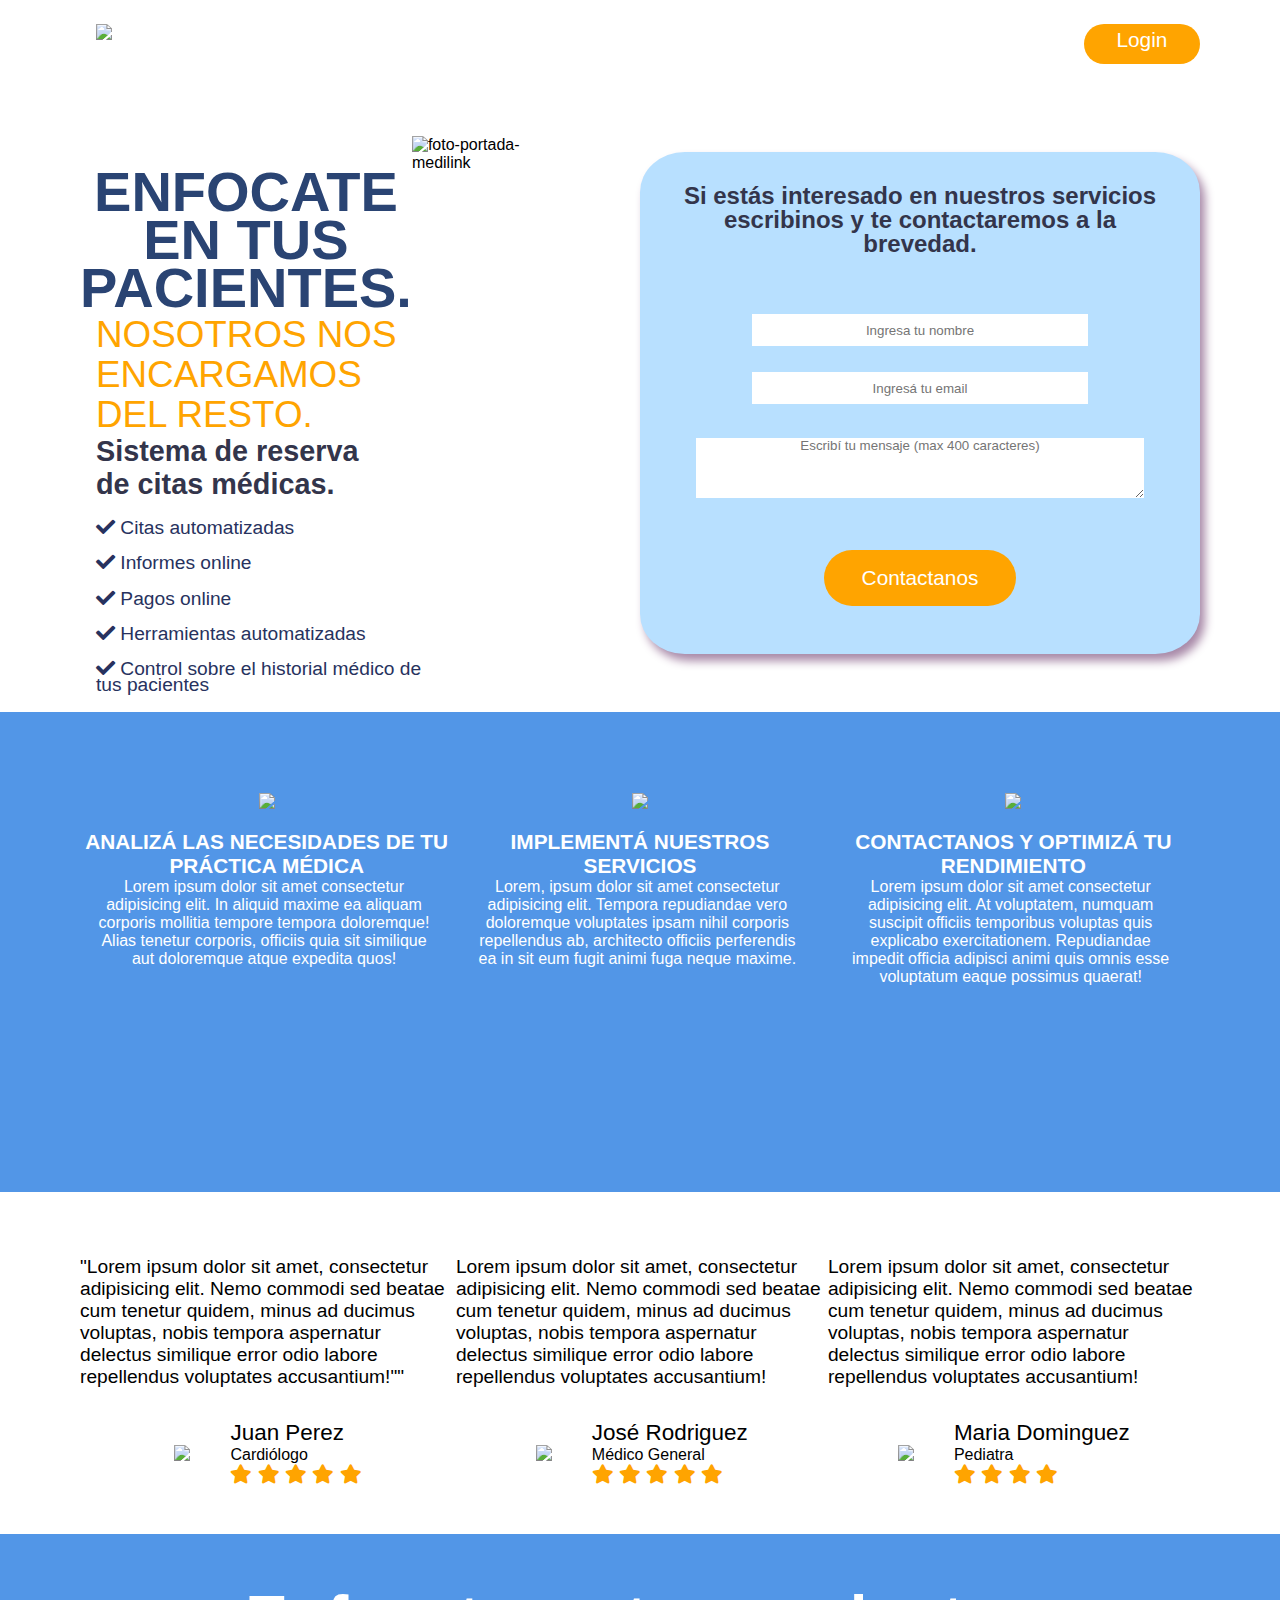
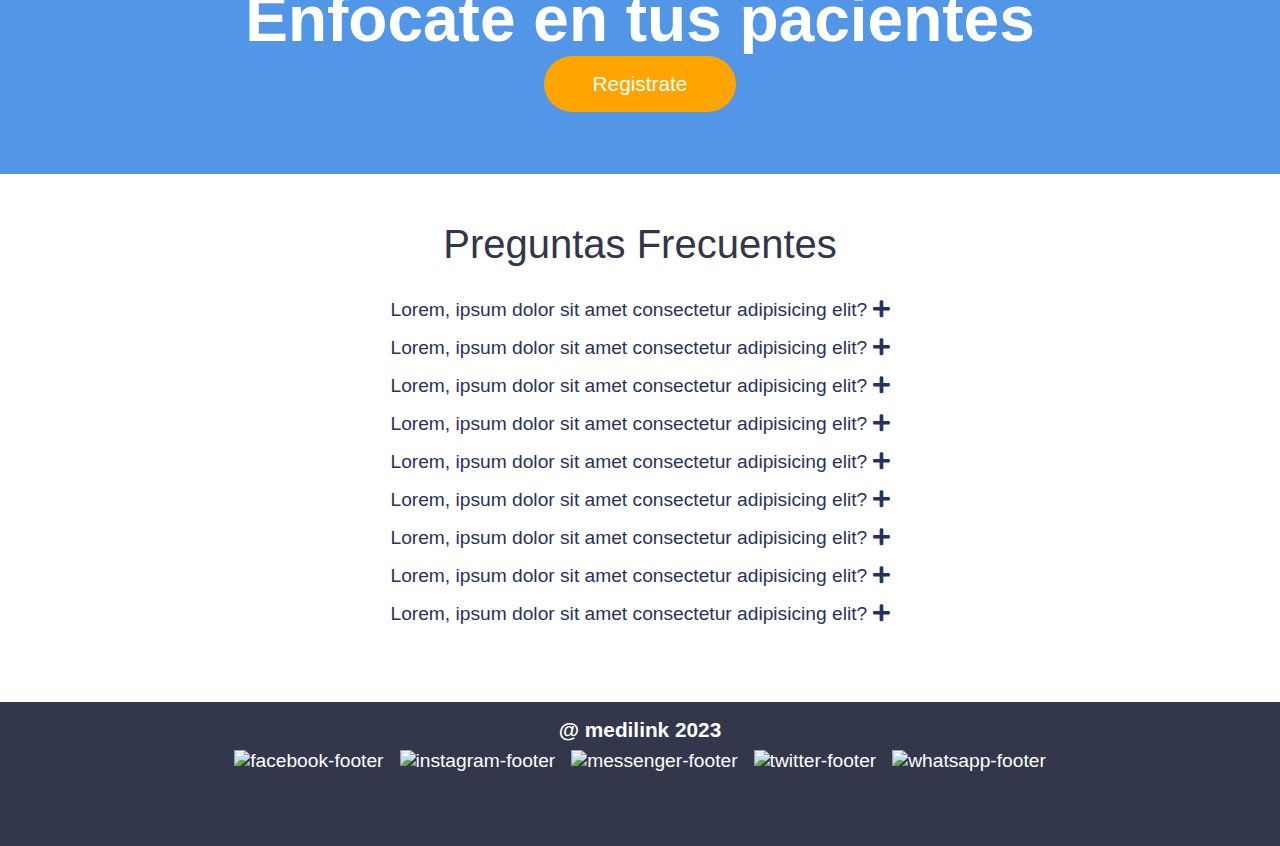
==== commit 80e27ce6: "noticias y dashboard" ====
--- a/index.html
+++ b/index.html
@@ -248,7 +248,7 @@
     <p class="copyright">@ medilink 2023</p>
     <ul>
         <li>
-            <a href="https://www.facebook.com/ " target="_blank">
+            <a href="https:// www.facebook.com/ " target="_blank">
                 <img src="/assets/img/imagenes index prestadores salud/facebook-transparencia-footer.png"
                     alt="facebook-footer">
             </a>
@@ -273,7 +273,10 @@
             <a href="https://www.whatsapp.com/?lang=es_LA" target="_blank">
                 <img src="/assets/img/imagenes index prestadores salud/whatsapp-transparencia-footer.png"
                     alt="whatsapp-footer">
-        </li>
+        </li>       
+           
+
+      
     </ul>
 
 </footer>
--- a/assets/css/styles.css
+++ b/assets/css/styles.css
@@ -11,6 +11,7 @@
   display: flex;
   height: 5rem;
   padding-top: 0.5em;
+ 
 }
 
 
@@ -19,19 +20,24 @@
   margin-top: 1.5rem;
   margin-right: 2rem;
   font-size: 1.5rem;
+  color: #27325E;
 }
 
 
 /************ETIQUETA a CON HOVER *****************/
+
+
+
 a {
-  color: #ffffff;
+  color:#27325E;
 }
 
 /*HOVER VISITADO*/
 a,
 a:visited {
   text-decoration: none;
-  color: #27325E;
+  color: #fff;
+  
 }
 
 
@@ -41,15 +47,15 @@
 h1 {
   font-size: 3.5rem;
   font-weight: 600;
-  color: #33354b;
-  margin-top: 1rem;
-  margin-left: 1rem;
+  color: #27325E;
+  margin-top: 1rem;
   font-weight: bold;
   line-height: 3rem;
 }
 
 .pages {
   justify-content: center;
+  
 }
 
 ul {
@@ -57,6 +63,7 @@
   display: flex;
   justify-content: right;
   list-style: none;
+  color: #27325E;
   /*para que no se vean bullets de la lista*/
 }
 
@@ -75,7 +82,7 @@
 }
 
 #login:hover {
-  background-color: #33354b;
+  background-color:#27325E;
   color: #ffffff
 }
 
@@ -237,7 +244,8 @@
 
 .submit:visited {
   text-decoration: none;
-  color: #ffffff;
+  background-color: #33354b;
+  color: #ffffff
 }
 
 a:hover {
@@ -576,9 +584,9 @@
 footer {
   background-color: #33374b;
   width: 100%;
-  height: 6rem;
-  padding-top: 1rem; 
- position:relative
+  height: 8rem;
+  padding-top: 1rem;
+  position: relative
 }
 
 
@@ -591,6 +599,13 @@
 footer li {
   margin: 0.5rem;
   height: auto;
+}
+
+.mailto {
+  background-color: #ffa400;
+  height: 3rem;
+  margin: 0 auto;
+  width: 2rem;
 }
 
 
@@ -680,26 +695,30 @@
 }
 
 
-/******noticias*******/
+/*******************************NOTICIAS*************************/
 
 .main-noticias {
 
-  background-color: blue;
+  color: #ffa400;
 }
 
 /**titulo noticias****/
 .noticias {
   font-size: 2.5rem;
-  color: #5383eb;
+  color: #2A4473;
   font-weight: 800;
   text-align: center;
   margin-top: 2rem;
+  text-decoration: underline;
+  list-style:outside;
 }
 
 /*****Articulos*****/
 .bienestar {
   background-color: #00ffff;
-
+  display:flex;
+  justify-content: space-between;
+  margin-top: 2rem;
 }
 
 .programas {
@@ -725,7 +744,7 @@
 
 .main-noticias article {
   height: 20rem;
-
+font-size: 2rem;
 }
 
 aside {
@@ -748,43 +767,46 @@
 /*****MAIN*******/
 
 .main-dashboard {
+  width: 100%;
   height: 100vh;
-   background-color: #ffa400;
+  flex-direction: column;
+}
+
+.contenedor-dasboard {
+  width: 100%;
+  height: 100vh;
+  display: flex;
+
 }
 
 
 .principal-dashboard {
-  height: auto;
-  background-color: #ffa400;
-
-}
-
+  width: 100%;
+  height: 100%;
+}
 
 .bienvenida {
-  width: auto;
+  width: 100%;
   height: 8rem;
   background-color: #27325E;
   color: #FFFFFF;
   font-size: 2.5rem;
-  text-align: center;
+  text-align: right;
   line-height: 7rem;
-  margin-right: -5rem;
-  margin-left: -5rem;
-}
-
-.texto-bienvenida{
-  color:#ffa400;
-}
-
-.ficha-medico{  
+}
+
+.texto-bienvenida {
+  color: #ffa400;
+}
+
+.ficha-medico {
   display: inline-block;
+  padding-left: 5rem;
 }
 
 .aside-dashboard {
   max-width: 25%;
-  flex-direction: column;
-  height: 70vh;
-  display: flex;
+  height: 100vh;
   background-color: #27325E;
   z-index: 10;
   margin-left: -5rem;
@@ -794,83 +816,116 @@
 .menu-vertical {
   color: #ffff;
   font-size: 1.5rem;
-  font-weight: 500;
-  display:flex;
-  justify-content: center;
-  background-color: #eb0c0c;
-  height:100%;
-  width:auto;
-
-}
-
-.menu-vertical .li{
-  background-color: #354336;
-  height: 80vh;
- 
-}
+  font-weight: 500; 
+  height: 70vh;
+  width: 100%;
+  justify-content: center;
+  margin-top: 2rem;
+}
+
+.menu-vertical ul {
+  color: #ffff;
+  height: auto;
+  display: inline-block;
+  justify-content: center;
+}
+
+
+
+.menu-vertical li {
+  color: #ffff;
+  height: fit-content;
+  width: 100%;
+  font-size: 1.3rem;
+  justify-content:left;
+}
+
 
 .medico-dash {
   width: 60%;
-  z-index: index 1; 
-  background-color: #b8e0ff;
-  margin: 0 auto;
-  
-}
-
-.nombre{
+  z-index: index 1;
+  margin: 0 auto;
+  height: auto;
+}
+
+.nombre {
   font-size: 2rem;
-  color: #FFFFFF;  
-  background-color: #433543;
-}
-
-.especialidad{
+  color: #FFFFFF;
+  height: auto;
+}
+
+.especialidad {
   font-size: 1.5;
-  color: #FFFFFF; 
-  background-color: #ffa400;
-  text-decoration: overline;
-  margin: 0 auto;
-}
+  color: #FFFFFF;
+  text-decoration: underline;
+  margin: 0 auto;
+}
+
+
 
 /************Barra de Busqueda*****************/
 
 #buscador {
-  background: url(https://cdn0.iconfinder.com/data/icons/slim-square-icons-basics/100/basics-19-32.png) no-repeat 0px 5px;
-  background-size: 24px;
-  width: 500px;
+  background: size 1.8rem;
+  width: 25.25rem;
+  height: 3.2rem;
   border: transparent;
   border-bottom: solid 1px #ccc;
-  padding: 10px 10px 10px 30px;
   background-color: #ffffff;
-
-
+  border-radius: 0.7rem;
+  margin-right: 7rem;
+
+}
+
+
+.buscador-bienvenida {
+  display: inline-block;
+  justify-content: center;
+  margin-right: 8rem;
 }
 
 /****************calendario***************************/
 
-.calendario{
-margin-right: 2rem;
-
-}
-
-.mes-calendario{
+
+/*****************contenedor general del calendario***********************/
+.calendario-container {
+  background-color: #a889a8;
+  width: 70%;
+  display:inline-block;
+  justify-content: center;
+  margin: 0 auto;
+}
+
+/*****************contenedor general del calendario***********************/
+.calendario {
+ 
+  margin-right: 2rem;
+  margin: 0 auto;
+}
+
+/******contenedor superior calendario******/
+.mes-calendario {
+
   margin-top: 3rem;
   font-size: 3rem;
   text-align: center;
   margin: 0 auto;
   background-color: #1FBE92;
-  border-color:#2A4473;
+  border-color: #2A4473;
   border-style: inset;
-  width: 69.5%;  
+  width: 99.5%;
   height: 5rem;
   color: #e9e6df;
   justify-content: center;
   margin-right: 2rem;
 }
-/*CONTENIDO*****/
-table{
+
+
+
+/**********CONTENIDO cuerpo calendario*****/
+table {
   margin-top: 3rem;
-  background-color: #2A4473;
-  width: 70%;
+  width: 100%;
   height: auto;
   align-self: center;
   margin: 0 auto;
@@ -878,14 +933,15 @@
 
 
 
-th{
-  border-color:#2A4473;
-  border-width:4px;
-  border-style:inset; 
-}
+th {
+  border-color: #2A4473;
+  border-width: 1px;
+  border-style: inset;
+}
+
 td {
   border-color: #1a181a;
-  border-width: 2px;
+  border-width: 0.5px;
   border-style: inset;
 }
 
@@ -893,26 +949,31 @@
 th {
   width: 200px;
   height: 50px;
-  background:#1FBE92;
+  background: #1FBE92;
   max-width: 500px;
 }
 
 tr {
   width: 100px;
   height: 100px;
-  background:#ede8e8;
+  background: #ede8e8;
   max-width: 500px;
 }
 
 /*****RELLENO CELDAS******/
-h1{
-  text-align: center;
-  color:#2A4473;
+h1 {
+  text-align: center;
+  color: #2A4473;
   font-weight: 900;
 }
-table{
-  color:#2A4473;
+
+table {
+  color: #2A4473;
   text-align: center;
   font-size: 1.2rem;
   font-weight: 900;
-}+}
+
+/**************************NOTICIAS*******************************/
+
+
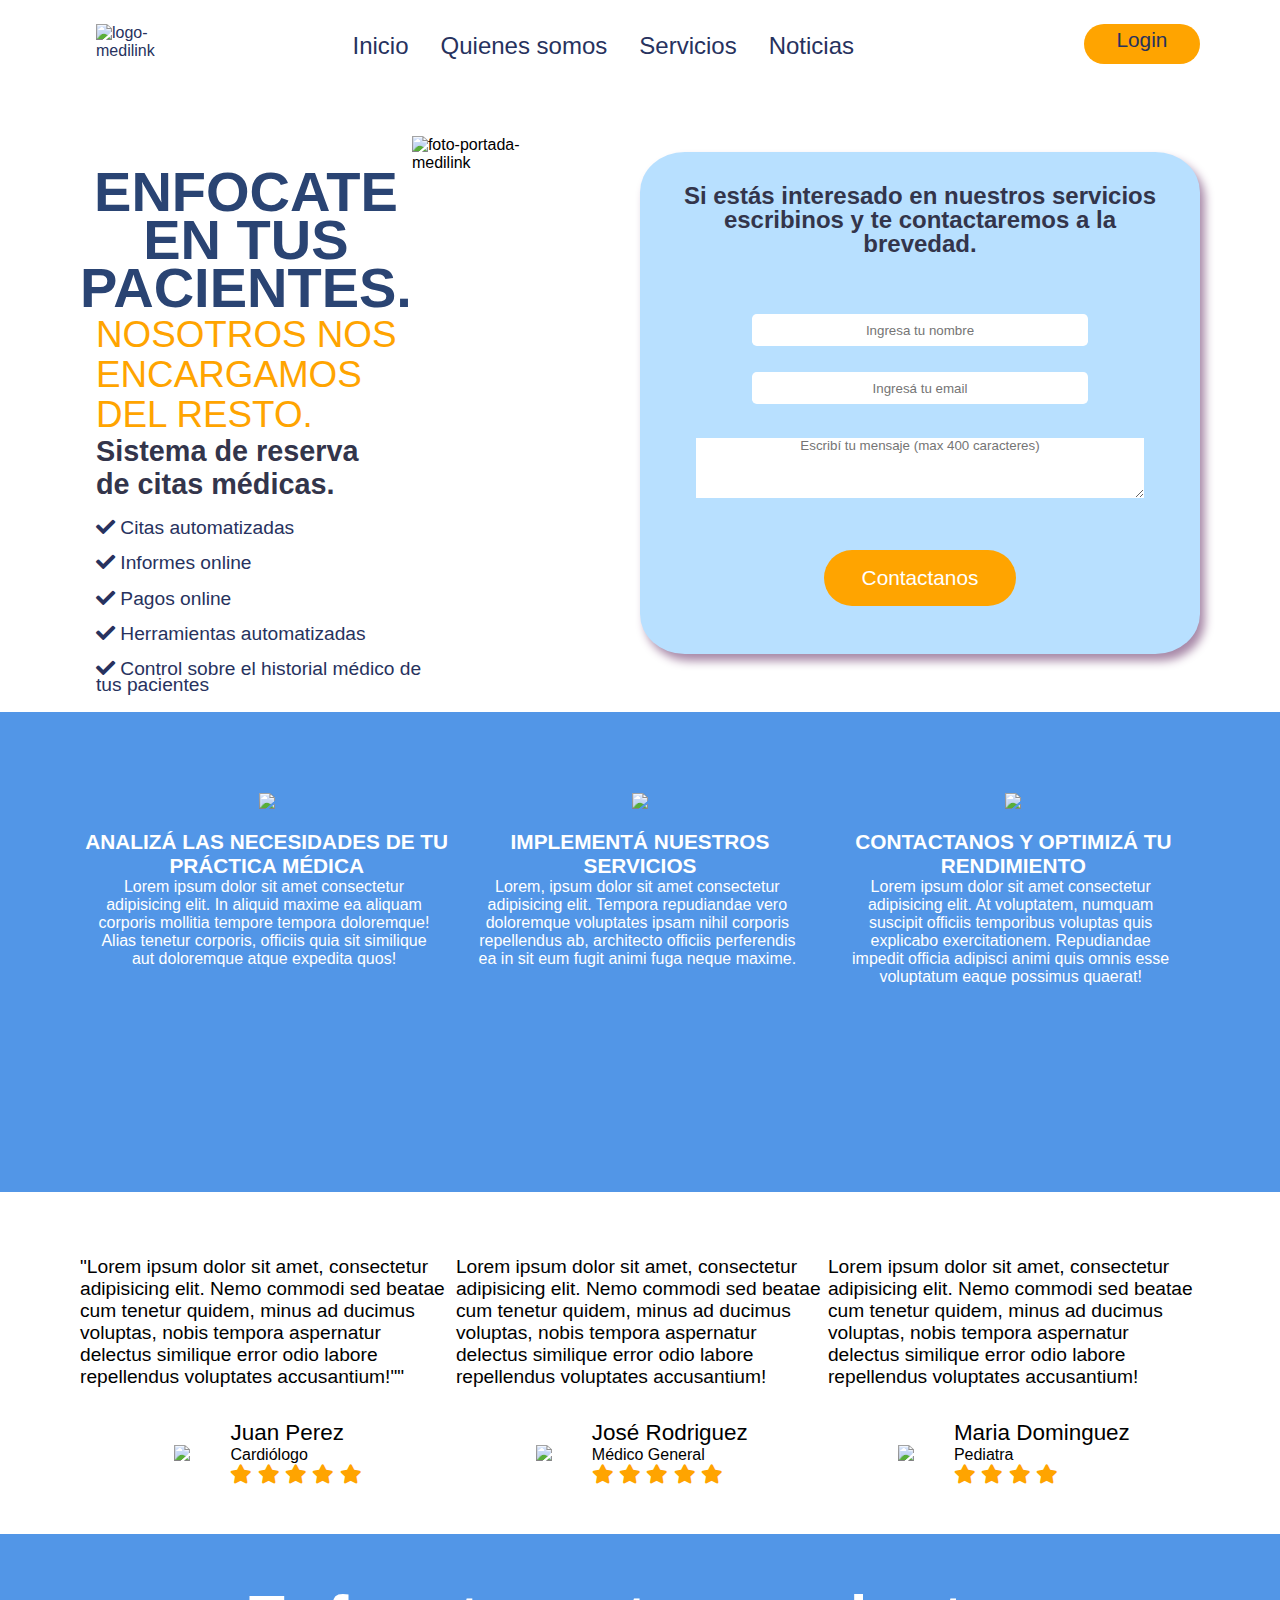
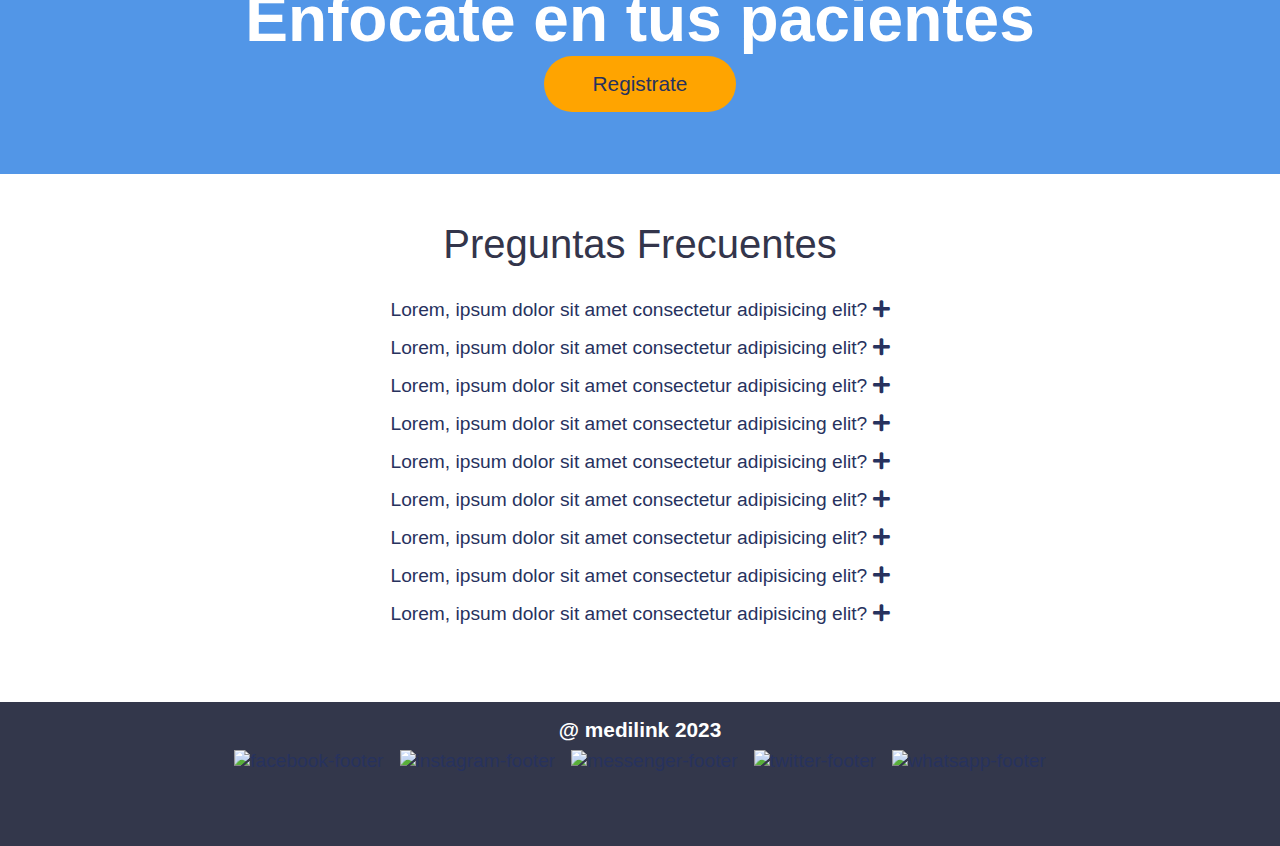
==== commit b8642fde: "Sección noticias final" ====
--- a/index.html
+++ b/index.html
@@ -248,7 +248,7 @@
     <p class="copyright">@ medilink 2023</p>
     <ul>
         <li>
-            <a href="https:// www.facebook.com/ " target="_blank">
+            <a href=https://www.facebook.com/Myrna.Mynkoff target="_blank">
                 <img src="/assets/img/imagenes index prestadores salud/facebook-transparencia-footer.png"
                     alt="facebook-footer">
             </a>
--- a/assets/css/styles.css
+++ b/assets/css/styles.css
@@ -29,14 +29,14 @@
 
 
 a {
-  color:#27325E;
+  color:#ffffff;
 }
 
 /*HOVER VISITADO*/
 a,
 a:visited {
   text-decoration: none;
-  color: #fff;
+  color: #27325E;
   
 }
 
@@ -270,6 +270,7 @@
   width: 60%;
   height: 2rem;
   border: none;
+  border-radius: 0.3rem;
   margin-top: 0.5rem;
 }
 
@@ -695,71 +696,183 @@
 }
 
 
-/*******************************NOTICIAS*************************/
+/*******************************NOTICIAS********************************/
 
 .main-noticias {
-
-  color: #ffa400;
-}
-
-/**titulo noticias****/
+ height:auto;
+}
+
+/*****titulo portal medilink********/
 .noticias {
-  font-size: 2.5rem;
+  font-size: 3.2rem;
   color: #2A4473;
   font-weight: 800;
   text-align: center;
   margin-top: 2rem;
-  text-decoration: underline;
+  margin-bottom: 3rem;
   list-style:outside;
-}
-
-/*****Articulos*****/
-.bienestar {
-  background-color: #00ffff;
-  display:flex;
-  justify-content: space-between;
-  margin-top: 2rem;
-}
-
-.programas {
-  background-color: #a889a8;
-
-}
-
-.educación {
-  background-color: #ffa400;
-}
-
-aside {
-  background-color: #a889a8;
-}
-
-.innovaciones {
-  background-color: #33374b;
-}
-
-.convenios {
-  background-color: #00ffff;
-}
-
-.main-noticias article {
-  height: 20rem;
-font-size: 2rem;
-}
-
-aside {
-  justify-self: right;
-  text-align: center;
-  padding-top: 2rem;
-  font-size: 2rem;
+  
+}
+
+
+
+/***********ARTICULO ALIMENTACIÓN************/
+
+.alimentacion{ 
+  display: flex;
+  justify-content:space-evenly
+}
+
+
+.seccion_bienestar {
+height:45rem;
+display:flex;
+justify-content:center;
+padding-top: 3rem;
+}
+
+.titulo_bienestar{
+  color: #27325E;
+  font-size: 1.6rem;
+  font-weight: 900; 
+  text-align:right; 
+  margin-right: 1rem;  
+
+}
+
+.subtitulo_bienestar{
+  font-size: 1.4rem;
+  color: #12bc8c;
+  font-weight: 900;
+  text-align:right; 
+  margin-right: 1rem; 
+margin-top: 0.1rem;
+}
+
+
+.habitos{
+  font-size: 1.1rem;
+  width: auto;
+  margin-top: 0.3rem;
+ text-align: right;
+ margin-right: 1rem;
+
+  
+ }
+
+
+.alimentacion_imagen{
+  margin-top: 0.5rem;  
+ 
+}
+
+/*****************ARTICULO SUEÑO*******************/
+
+.seccion_suenio{ 
+  height: fit-content;
+display:flex;
+justify-content:center;
+}
+
+.gestion_sueño{
+height: auto;
+display: flex;
+  justify-content: space-around;
+}
+
+
+.descanso{
+margin-top: 0.5rem;
+}
+
+
+.body_gestion{
+  display:inline-block; /*alineacion texto*/
+  justify-content: center;
+  height: fit-content;
+margin-left: 1rem;
+margin-top: 2rem;
+}
+
+
+.titulo_gestion{
+  font-weight: 900;
+  text-align:left;
+  font-size: 2.2rem;
+  margin-bottom: -0.5rem; 
+}
+
+.subtitulo_gestion{  
+  color: #ffa400;
+  font-size: 1.6rem;
+   text-align:left; 
+   margin-bottom: 0.5rem;
+   width: auto;
+   justify-content: left;
+
+}
+
+
+.texto_gestion{
+  color: #27325E;
+  font-size: 1.2rem; 
+  font-weight: 300;
+  width: auto;
+}
+
+
+/***********seccion ejercicio************/
+.ejercicio {
+ margin-top: 8rem;
+}
+
+.titulo_ejercicio{
+  font-size: 2.5rem;
   font-weight: 600;
-  font-family: Verdana, Geneva, Tahoma, sans-serif;
-  color: #27325E;
-  height: 80vh;
-  width: 60%;
-}
-
-
+  text-align: center;
+  margin-top: 0.5rem;
+  margin-bottom: 3rem;
+}
+
+.articulo_ejercicio{ 
+  height:fit-content;
+}
+
+.contenedor_imagenes_ejercicio{  
+  width: 100%;
+  display: flex;
+  justify-content:space-between;
+  
+}  
+
+/*IMAGENES DE SECCIÓN EJERCICIO*/
+.card_ejercicio1{ 
+width: 32%;
+overflow: hidden;
+}
+
+.card_ejercicio2{ 
+width: 32%;
+overflow: hidden;
+}
+
+.card_ejercicio3{   
+  width: 32%;
+  overflow: hidden;
+  }
+
+  .titulo_ejercicio{
+    font-size: 3rem;
+    color:#27325E;
+    margin-top: 2rem;
+  }
+
+  .texto_ejercicio_container p{   
+   font-size: 1.2rem;
+   font-weight: 400;
+   width: auto;
+   margin-top: 2rem;
+  }
 
 
 /******************************DASHBOARD****************************/
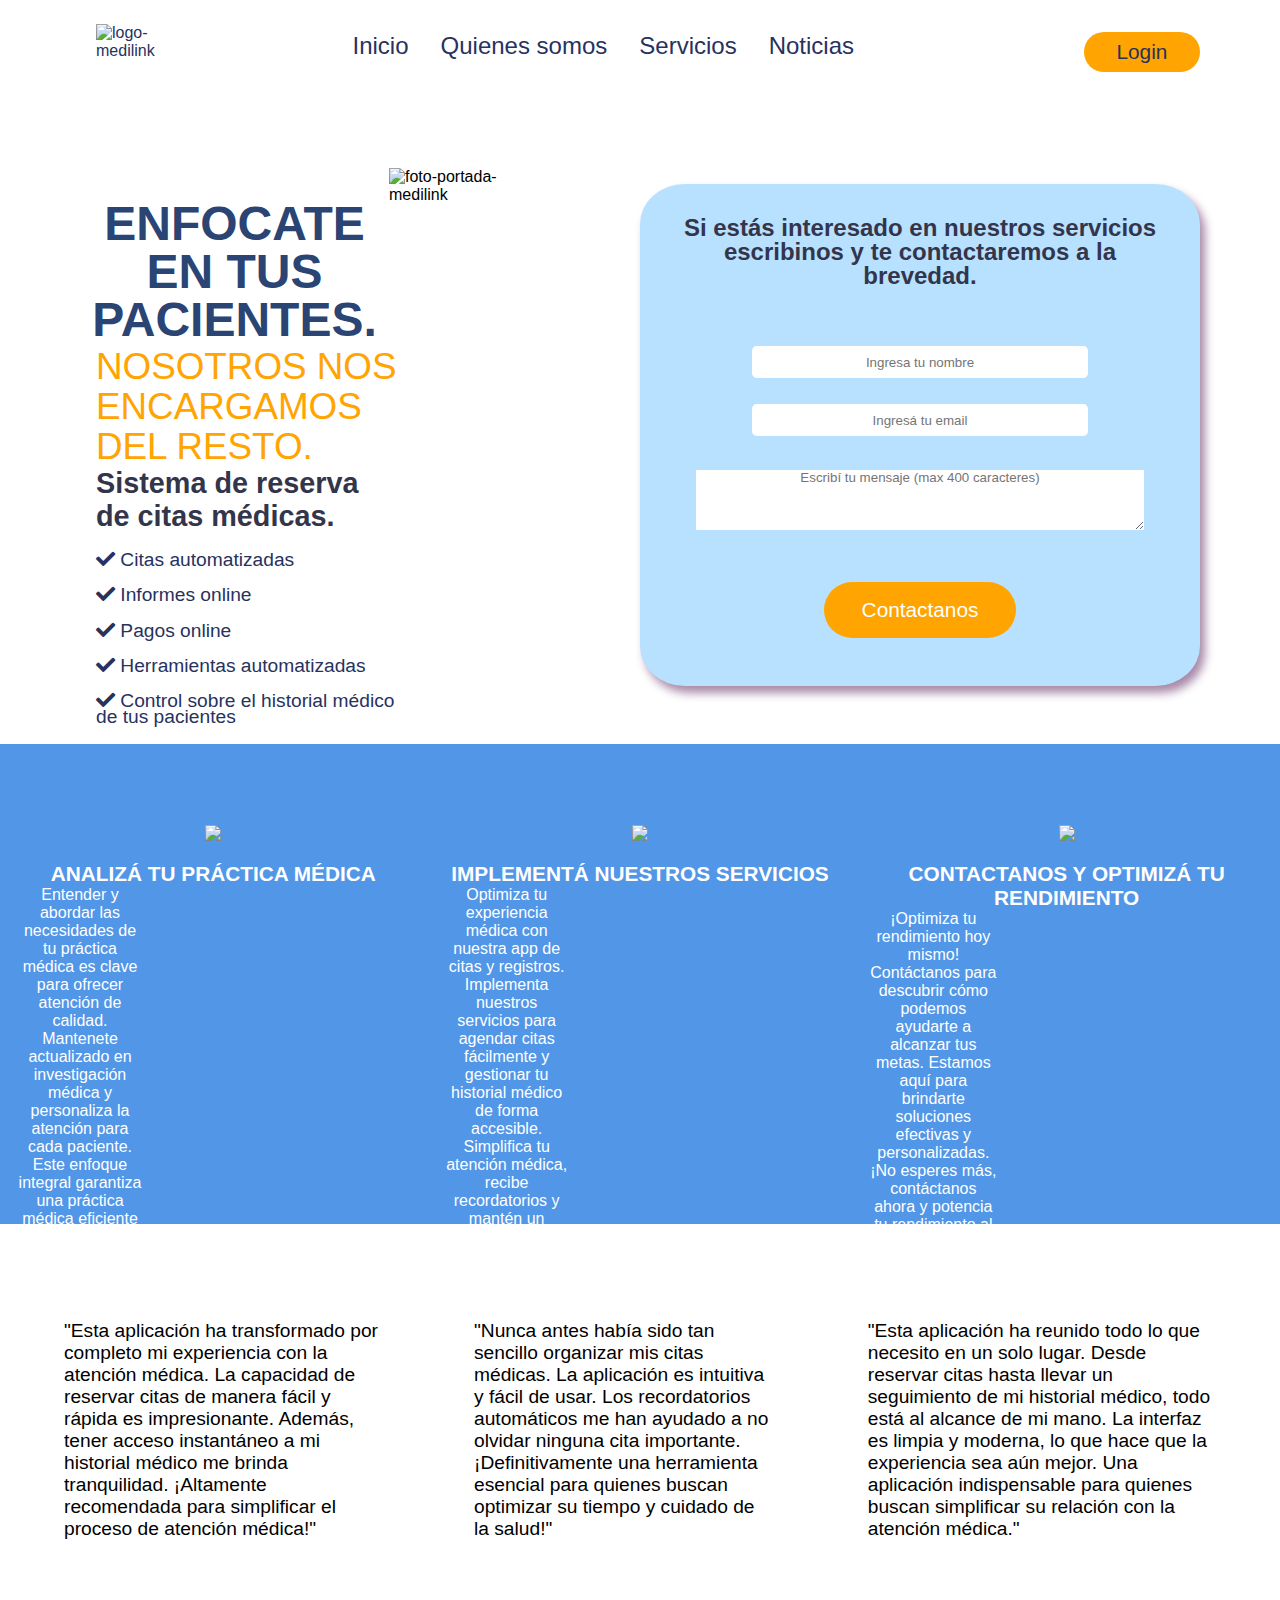
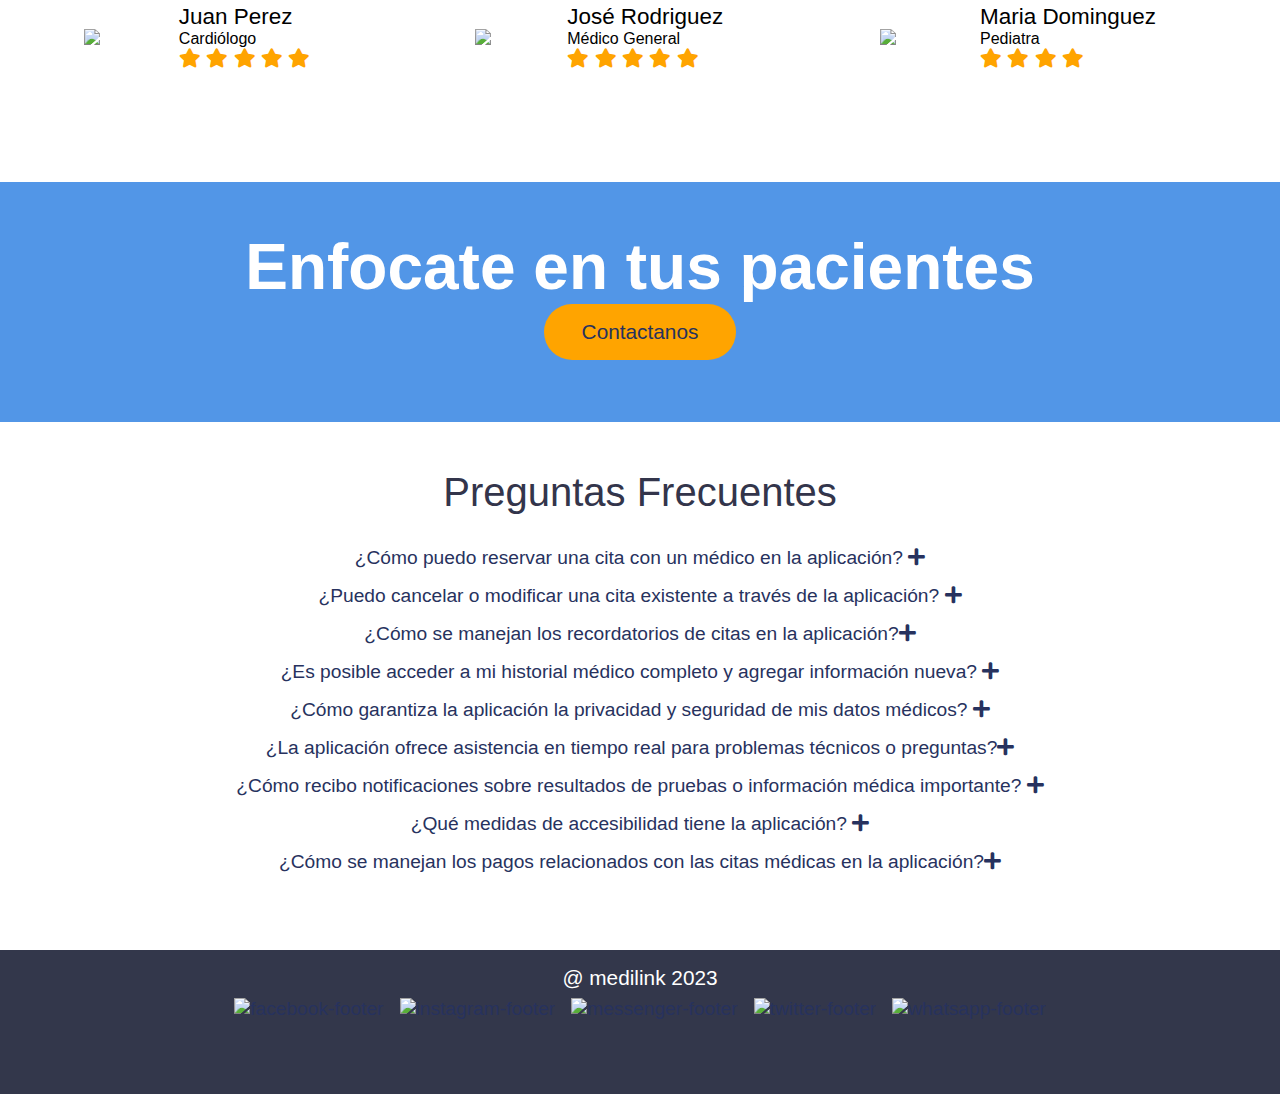
==== commit 55344d18: "ajustes finales primera prueba" ====
--- a/index.html
+++ b/index.html
@@ -63,7 +63,7 @@
                 <h1>ENFOCATE EN TUS PACIENTES.</h1><!--tagline-->
                 <h2>NOSOTROS NOS ENCARGAMOS DEL RESTO.</h2>
                 <!--descripcion de la web-->
-                <p>Sistema de reserva de citas médicas. </p>
+                <p class="sistema">Sistema de reserva de citas médicas. </p>
 
                 <!--------lista desordenada con ítems para bullets--------->
                 <ul class="bullets">
@@ -116,10 +116,8 @@
             <li class="icons"><!--esto en un futuro lleva botones y ventanas modales para explicar los 3 pasos-->
                 <figure>
                     <img class="#" src="/assets/img/imagenes index prestadores salud/imagenes-01.png">
-                    <h4>ANALIZÁ LAS NECESIDADES DE TU PRÁCTICA MÉDICA</h4>
-                    <p class="necesidades">Lorem ipsum dolor sit amet consectetur adipisicing elit. In aliquid maxime ea
-                        aliquam corporis mollitia tempore tempora doloremque! Alias tenetur corporis, officiis quia sit
-                        similique aut doloremque atque expedita quos!</p>
+                    <h4>ANALIZÁ TU PRÁCTICA MÉDICA</h4>
+                    <p class="necesidades">Entender y abordar las necesidades de tu práctica médica es clave para ofrecer atención de calidad. Mantenete actualizado en investigación médica y personaliza la atención para cada paciente. Este enfoque integral garantiza una práctica médica eficiente y centrada en las necesidades tanto del personal como de los pacientes.</p>
                 </figure>
             </li>
             <li class="icons">
@@ -127,9 +125,7 @@
                     <img class="#" src="/assets/img/imagenes index prestadores salud/imagenes-02.png">
                 </figure>
                 <h4>IMPLEMENTÁ NUESTROS SERVICIOS</h4>
-                <p class="necesidades">Lorem, ipsum dolor sit amet consectetur adipisicing elit. Tempora repudiandae
-                    vero doloremque voluptates ipsam nihil corporis repellendus ab, architecto officiis perferendis ea
-                    in sit eum fugit animi fuga neque maxime.</p>
+                <p class="necesidades">Optimiza tu experiencia médica con nuestra app de citas y registros. Implementa nuestros servicios para agendar citas fácilmente y gestionar tu historial médico de forma accesible. Simplifica tu atención médica, recibe recordatorios y mantén un seguimiento personalizado. </p>
             </li>
 
 
@@ -139,9 +135,7 @@
                     <img class="#" src="/assets/img/imagenes index prestadores salud/imagenes-03.png">
                 </figure>
                 <h4>CONTACTANOS Y OPTIMIZÁ TU RENDIMIENTO</h4>
-                <p class="necesidades">Lorem ipsum dolor sit amet consectetur adipisicing elit. At voluptatem, numquam
-                    suscipit officiis temporibus voluptas quis explicabo exercitationem. Repudiandae impedit officia
-                    adipisci animi quis omnis esse voluptatum eaque possimus quaerat!</p>
+                <p class="necesidades">¡Optimiza tu rendimiento hoy mismo! Contáctanos para descubrir cómo podemos ayudarte a alcanzar tus metas. Estamos aquí para brindarte soluciones efectivas y personalizadas. ¡No esperes más, contáctanos ahora y potencia tu rendimiento al máximo!</p>
             </li>
         </ul>
     </section>
@@ -151,9 +145,7 @@
             <div class="row">
                 <div class="card">
                     <blockquote>
-                        "Lorem ipsum dolor sit amet, consectetur adipisicing elit. Nemo commodi sed beatae cum tenetur
-                        quidem, minus ad ducimus voluptas, nobis tempora aspernatur delectus similique error odio labore
-                        repellendus voluptates accusantium!""
+                        "Esta aplicación ha transformado por completo mi experiencia con la atención médica. La capacidad de reservar citas de manera fácil y rápida es impresionante. Además, tener acceso instantáneo a mi historial médico me brinda tranquilidad. ¡Altamente recomendada para simplificar el proceso de atención médica!"
                     </blockquote>
                     <div class="container">
                         <div class="row medico">
@@ -173,9 +165,7 @@
                 </div>
                 <div class="card">
                     <blockquote>
-                        Lorem ipsum dolor sit amet, consectetur adipisicing elit. Nemo commodi sed beatae cum tenetur
-                        quidem, minus ad ducimus voluptas, nobis tempora aspernatur delectus similique error odio labore
-                        repellendus voluptates accusantium!
+                        "Nunca antes había sido tan sencillo organizar mis citas médicas. La aplicación es intuitiva y fácil de usar. Los recordatorios automáticos me han ayudado a no olvidar ninguna cita importante. ¡Definitivamente una herramienta esencial para quienes buscan optimizar su tiempo y cuidado de la salud!"
                     </blockquote>
                     <div class="container">
                         <div class="row medico">
@@ -195,9 +185,7 @@
                 </div>
                 <div class="card">
                     <blockquote>
-                        Lorem ipsum dolor sit amet, consectetur adipisicing elit. Nemo commodi sed beatae cum tenetur
-                        quidem, minus ad ducimus voluptas, nobis tempora aspernatur delectus similique error odio labore
-                        repellendus voluptates accusantium!
+                        "Esta aplicación ha reunido todo lo que necesito en un solo lugar. Desde reservar citas hasta llevar un seguimiento de mi historial médico, todo está al alcance de mi mano. La interfaz es limpia y moderna, lo que hace que la experiencia sea aún mejor. Una aplicación indispensable para quienes buscan simplificar su relación con la atención médica."
                     </blockquote>                    
                     <div class="container">
                         <div class="row medico">
@@ -222,22 +210,24 @@
         <!--texto enfocate en tus pacientes-->
         <h5 class="pacientes">Enfocate en tus pacientes</h5>
 
-        <div class="registro"> <a class="boton2" href="/registro.html">Registrate</a></div>
+        <div class="registro"> <a class="boton2" href="/registro.html">Contactanos</a></div>
     </section>
 
     <!--inicio faq-->
     <section class="faq">
         <div class="titulo-faq">Preguntas Frecuentes</div>
         <ul>
-            <li>Lorem, ipsum dolor sit amet consectetur adipisicing elit? <i class="fas fa-solid fa-plus"></i></li>
-            <li>Lorem, ipsum dolor sit amet consectetur adipisicing elit? <i class="fas fa-solid fa-plus"></i></li>
-            <li>Lorem, ipsum dolor sit amet consectetur adipisicing elit? <i class="fas fa-solid fa-plus"></i></li>
-            <li>Lorem, ipsum dolor sit amet consectetur adipisicing elit? <i class="fas fa-solid fa-plus"></i></li>
-            <li>Lorem, ipsum dolor sit amet consectetur adipisicing elit? <i class="fas fa-solid fa-plus"></i></li>
-            <li>Lorem, ipsum dolor sit amet consectetur adipisicing elit? <i class="fas fa-solid fa-plus"></i></li>
-            <li>Lorem, ipsum dolor sit amet consectetur adipisicing elit? <i class="fas fa-solid fa-plus"></i></li>
-            <li>Lorem, ipsum dolor sit amet consectetur adipisicing elit? <i class="fas fa-solid fa-plus"></i></li>
-            <li>Lorem, ipsum dolor sit amet consectetur adipisicing elit? <i class="fas fa-solid fa-plus"></i></li>
+            <li>¿Cómo puedo reservar una cita con un médico en la aplicación? <i class="fas fa-solid fa-plus"></i></li>
+            <li>¿Puedo cancelar o modificar una cita existente a través de la aplicación? <i class="fas fa-solid fa-plus"></i></li>
+            <li>¿Cómo se manejan los recordatorios de citas en la aplicación?<i class="fas fa-solid fa-plus"></i></li>
+            <li>¿Es posible acceder a mi historial médico completo y agregar información nueva? <i class="fas fa-solid fa-plus"></i></li>
+            <li>¿Cómo garantiza la aplicación la privacidad y seguridad de mis datos médicos? <i class="fas fa-solid fa-plus"></i></li>
+            <li>¿La aplicación ofrece asistencia en tiempo real para problemas técnicos o preguntas?<i class="fas fa-solid fa-plus"></i></li>
+            <li>¿Cómo recibo notificaciones sobre resultados de pruebas o información médica importante? <i class="fas fa-solid fa-plus"></i></li>
+            <li>¿Qué medidas de accesibilidad tiene la aplicación? <i class="fas fa-solid fa-plus"></i></li>
+            <li>¿Cómo se manejan los pagos relacionados con las citas médicas en la aplicación?<i class="fas fa-solid fa-plus"></i></li>
+
+                
         </ul>
     </section>
 <!--inicio faq-->
--- a/assets/css/styles.css
+++ b/assets/css/styles.css
@@ -6,9 +6,12 @@
   padding: 0%;
 }
 
+
+
 /****NAVBAR***/
 nav {
   display: flex;
+  justify-content: space-between;
   height: 5rem;
   padding-top: 0.5em;
  
@@ -20,8 +23,9 @@
   margin-top: 1.5rem;
   margin-right: 2rem;
   font-size: 1.5rem;
-  color: #27325E;
-}
+  
+}
+
 
 
 /************ETIQUETA a CON HOVER *****************/
@@ -45,12 +49,13 @@
 /********ENCABEZADO PRINCIPAL********/
 
 h1 {
-  font-size: 3.5rem;
+  font-size: 3rem;
   font-weight: 600;
   color: #27325E;
   margin-top: 1rem;
   font-weight: bold;
   line-height: 3rem;
+  text-align: left;
 }
 
 .pages {
@@ -70,12 +75,12 @@
 li {
   font-size: 1.2rem;
   margin-top: 1rem;
-
+  color: #27325E;
 }
 
 /**********************BOTÓN DEL LOGIN******************************/
 #login {
-  margin-top: 1rem;
+  margin-top: 1.5rem;
   background-color: #ffa400;
   color: #ffffff;
   margin-right: 5rem;
@@ -92,7 +97,7 @@
   height: 2.5rem;
   border-radius: 2rem;
   font-size: 1.3rem;
-  color: #ffffff;
+  color: #fff;
   background-color: #ffa400;
   border: none;
 }
@@ -101,7 +106,6 @@
 /******************PARA QUE TOME TODA EL AREA DEL BOTÓN************************/
 button a {
   display: block;
-  height: 80%;
   position: relative;
 }
 
@@ -123,14 +127,14 @@
 
 section {
   height: 30rem;
-  padding-left: 5rem;
-  padding-right: 5rem;
+ 
 }
 
 .banner {
   display: flex;
   justify-content: space-between;
-  margin-top: 3rem;
+  margin:5rem;
+  
 }
 
 
@@ -138,6 +142,7 @@
   width: 32%;
   height: 25rem;
   margin-top: 1rem;
+  
 }
 
 
@@ -155,7 +160,7 @@
 
 
 /*chamuyo marketinero*/
-p {
+.sistema {
   font-weight: bold;
   color: #33354b;
   font-size: 1.8rem;
@@ -218,7 +223,7 @@
   border-radius: 2rem;
   font-size: 1.3rem;
   border: none;
-  position: relative;
+  position: relative; 
   /*posicion relativa a su contenedor*/
 }
 
@@ -321,7 +326,7 @@
 /*ul que contiene cada elemento */
 .comentarios {
   height: fit-content;
-  margin: 1rem 0 0 0;
+  margin: 1rem;
   font-size: 1.2rem;
 }
 
@@ -332,7 +337,7 @@
 }
 
 .card {
-  margin: 1rem 0;
+  margin: 3rem;
 }
 
 /*nombre especialidad y estrellas*/
@@ -359,6 +364,7 @@
 h6 {
   font-size: medium;
 }
+
 
 /*fin de Sección de reviews*/
 
@@ -403,11 +409,21 @@
   justify-items: center;
 }
 
+.faq-container {
+  max-width: 600px;
+  margin: 50px auto;
+}
+
+.faq-item {
+  margin-bottom: 15px;
+}
+
+
 
 .faq ul {
   width: 100%;
   display: inline-block;
-  justify-content: center;
+ 
 }
 
 /*elementos de preguntas frecuentes*/
@@ -415,8 +431,9 @@
   width: 100%;
   position: relative;
   float: none;
-  text-align: center;
-}
+  text-align:center;
+  justify-content:left;
+}*/
 
 /*fin preguntas frecuentes*/
 
@@ -428,6 +445,7 @@
   height: 68vh;
   margin-top: 6rem;
 }
+
 
 .somos {
   display: inline-block;
@@ -458,7 +476,7 @@
 /****************CONTENEDOR PRINCIPAL DE LA PÁGINA*******************/
 .main-login {
   display: flex;
-  justify-content: center;
+  justify-content:space-around;
   height: 79vh;
   top: 4rem;
 }
@@ -503,8 +521,7 @@
 
 .imagen-login {
   height: 100%;
-  display: flex;
-
+  margin-left: 5rem;
 }
 
 .login {
@@ -512,12 +529,21 @@
   display: flex;
   justify-content: right;
   background-color: #433543;
-}
-
+ 
+}
 
 p .login {
   font-size: 0.5rem;
-}
+
+}
+
+.olvidaste{
+  font-size: 1.2rem;
+  line-height: 2.5rem;
+  
+}
+
+
 
 /*************FIN PÁGINA LOGIN************/
 
@@ -553,33 +579,39 @@
   color: #ffffff;
   font-size: 3rem;
   text-align: center;
-
+  
 }
 
 .form-register p {
   height: 2.5rem;
   text-align: center;
-  font-size: 1rem;
+  font-size: 1.5rem;
 }
 
 .form-register a {
-  color: #ffffff;
+  color: #f6eded;
   text-decoration: none;
 }
 
-.form-register a :hover {
-  color: #ffffff;
+.form-register a:hover {
+  color:#ffa400;
   text-decoration: underline;
 }
 
 
 .foto-registro {
   display: flex;
+  justify-content: space-around;
   justify-content: left;
   margin-top: 1.5rem;
-  margin-left: 4.5rem;
+  margin-left: 6.5rem;
   width: 50rem;
 }
+
+main .registrado{
+  font-size: 1.2rem;
+}
+
 
 /***************footer todas las páginas*******************/
 footer {
@@ -751,12 +783,12 @@
 
 
 .habitos{
-  font-size: 1.1rem;
+  font-size: 1.3rem;
   width: auto;
   margin-top: 0.3rem;
  text-align: right;
  margin-right: 1rem;
-
+font-weight: 100;
   
  }
 
@@ -880,15 +912,13 @@
 /*****MAIN*******/
 
 .main-dashboard {
-  width: 100%;
+  flex-direction: column;
+  display: flex;
+}
+
+.contenedor-dasboard {
   height: 100vh;
-  flex-direction: column;
-}
-
-.contenedor-dasboard {
-  width: 100%;
-  height: 100vh;
-  display: flex;
+ display: flex; 
 
 }
 
@@ -896,6 +926,7 @@
 .principal-dashboard {
   width: 100%;
   height: 100%;
+  position: relative;
 }
 
 .bienvenida {
@@ -918,12 +949,13 @@
 }
 
 .aside-dashboard {
-  max-width: 25%;
+  width: 25%;
   height: 100vh;
-  background-color: #27325E;
-  z-index: 10;
+  background-color:#27325E; 
   margin-left: -5rem;
-
+    float: left; 
+  text-align: center;
+  
 }
 
 .menu-vertical {
@@ -931,9 +963,9 @@
   font-size: 1.5rem;
   font-weight: 500; 
   height: 70vh;
-  width: 100%;
-  justify-content: center;
+  width: 100%;   
   margin-top: 2rem;
+  text-align: center;
 }
 
 .menu-vertical ul {
@@ -943,7 +975,13 @@
   justify-content: center;
 }
 
-
+.menu-vertical a{
+  color: #ffff;
+}
+
+.menu-vertical a:hover{
+  color: #ffa400;
+}
 
 .menu-vertical li {
   color: #ffff;
@@ -955,8 +993,7 @@
 
 
 .medico-dash {
-  width: 60%;
-  z-index: index 1;
+  width: 60%;  
   margin: 0 auto;
   height: auto;
 }
@@ -972,6 +1009,10 @@
   color: #FFFFFF;
   text-decoration: underline;
   margin: 0 auto;
+}
+
+.especialidad:hover{
+  color: #ffa400;
 }
 
 
@@ -1003,17 +1044,17 @@
 /*****************contenedor general del calendario***********************/
 .calendario-container {
   background-color: #a889a8;
-  width: 70%;
-  display:inline-block;
-  justify-content: center;
-  margin: 0 auto;
+  width: 100%;
+  height: 50%;
+  position: relative;
+ 
 }
 
 /*****************contenedor general del calendario***********************/
-.calendario {
- 
-  margin-right: 2rem;
-  margin: 0 auto;
+.calendario {  
+  margin: 0 right;
+  height: 50%;
+  position: relative;
 }
 
 /******contenedor superior calendario******/
@@ -1029,7 +1070,6 @@
   width: 99.5%;
   height: 5rem;
   color: #e9e6df;
-  justify-content: center;
   margin-right: 2rem;
 }
 
@@ -1068,7 +1108,7 @@
 
 tr {
   width: 100px;
-  height: 100px;
+  height: 50px;
   background: #ede8e8;
   max-width: 500px;
 }
@@ -1087,6 +1127,23 @@
   font-weight: 900;
 }
 
-/**************************NOTICIAS*******************************/
-
-
+.principal{
+  width: 76%;
+  background-color: #ffa400;
+  float: left;
+ 
+}
+
+.info-medica{
+  background-color: #1e7dd1;
+  width:55%;
+}
+
+
+
+.info{
+  background-color: #1FBE92;
+  color:#2A4473; 
+  width: 60%;
+  text-align: center;
+}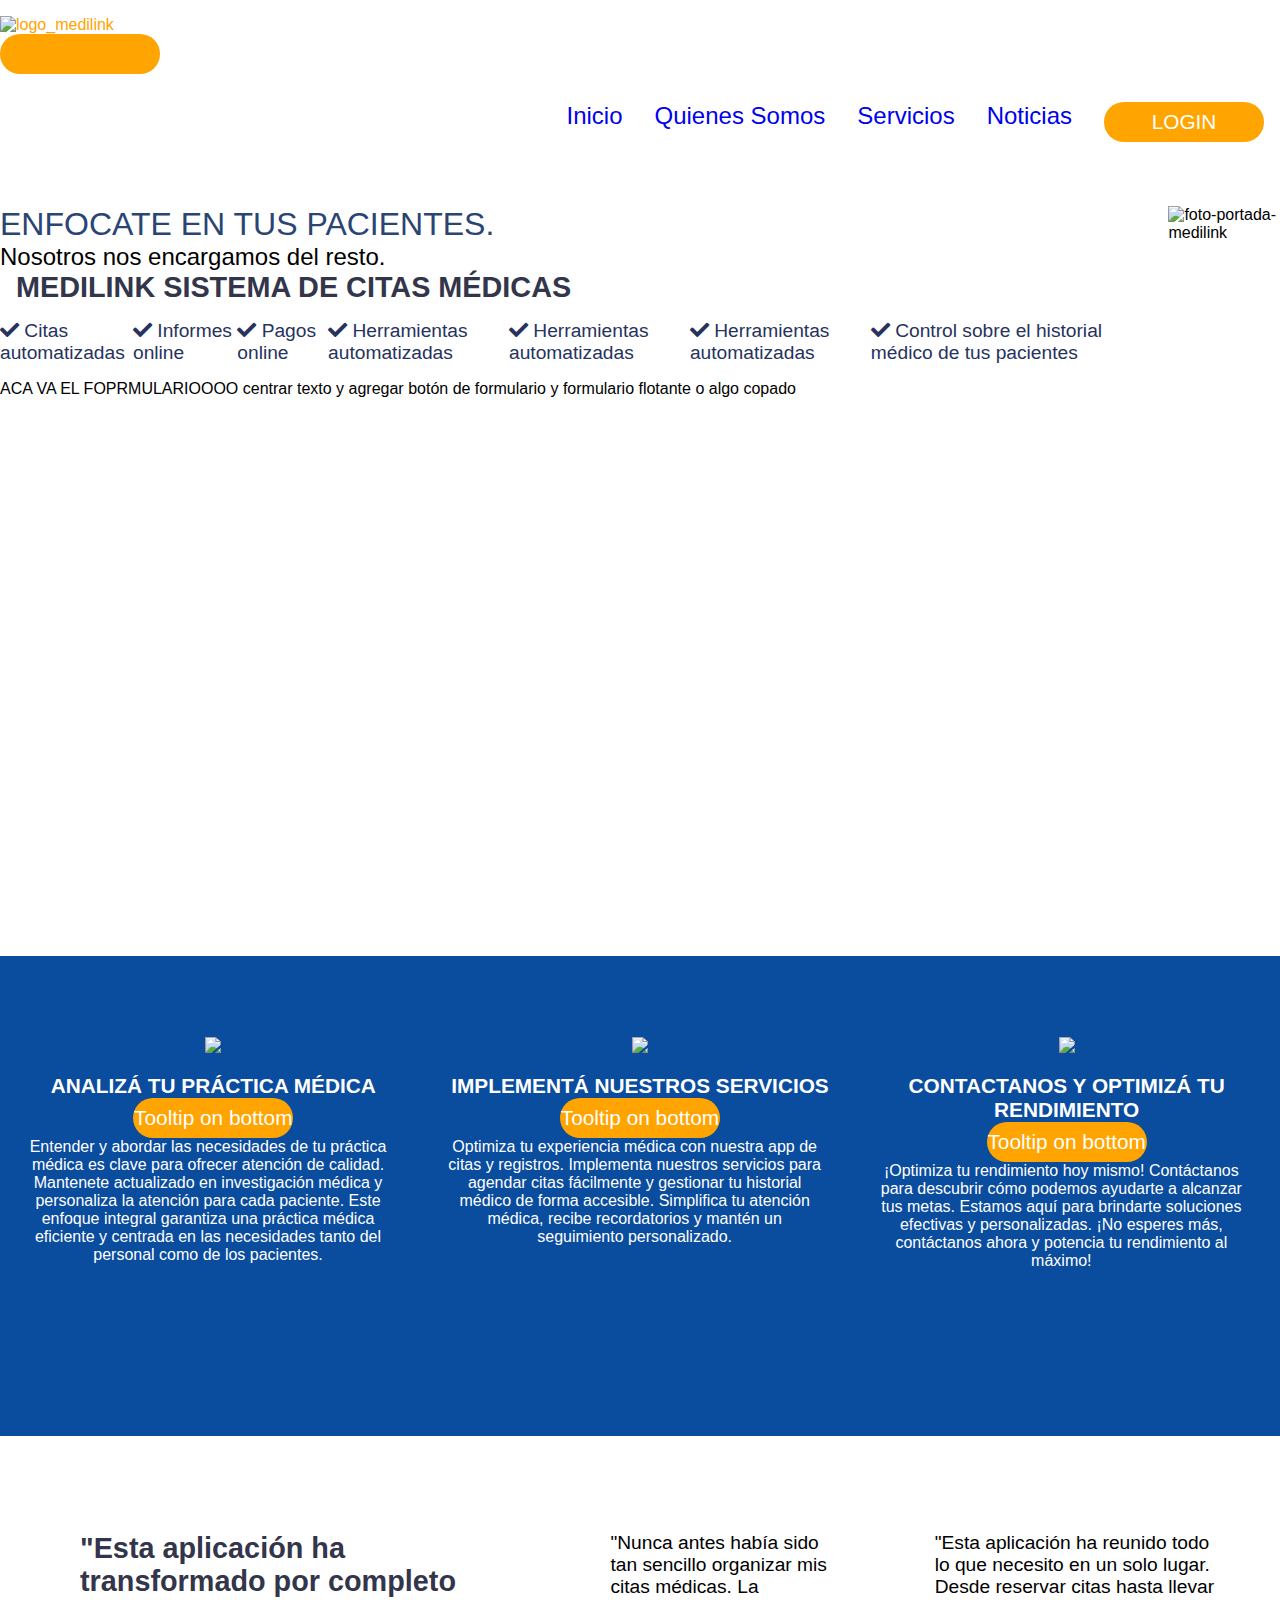
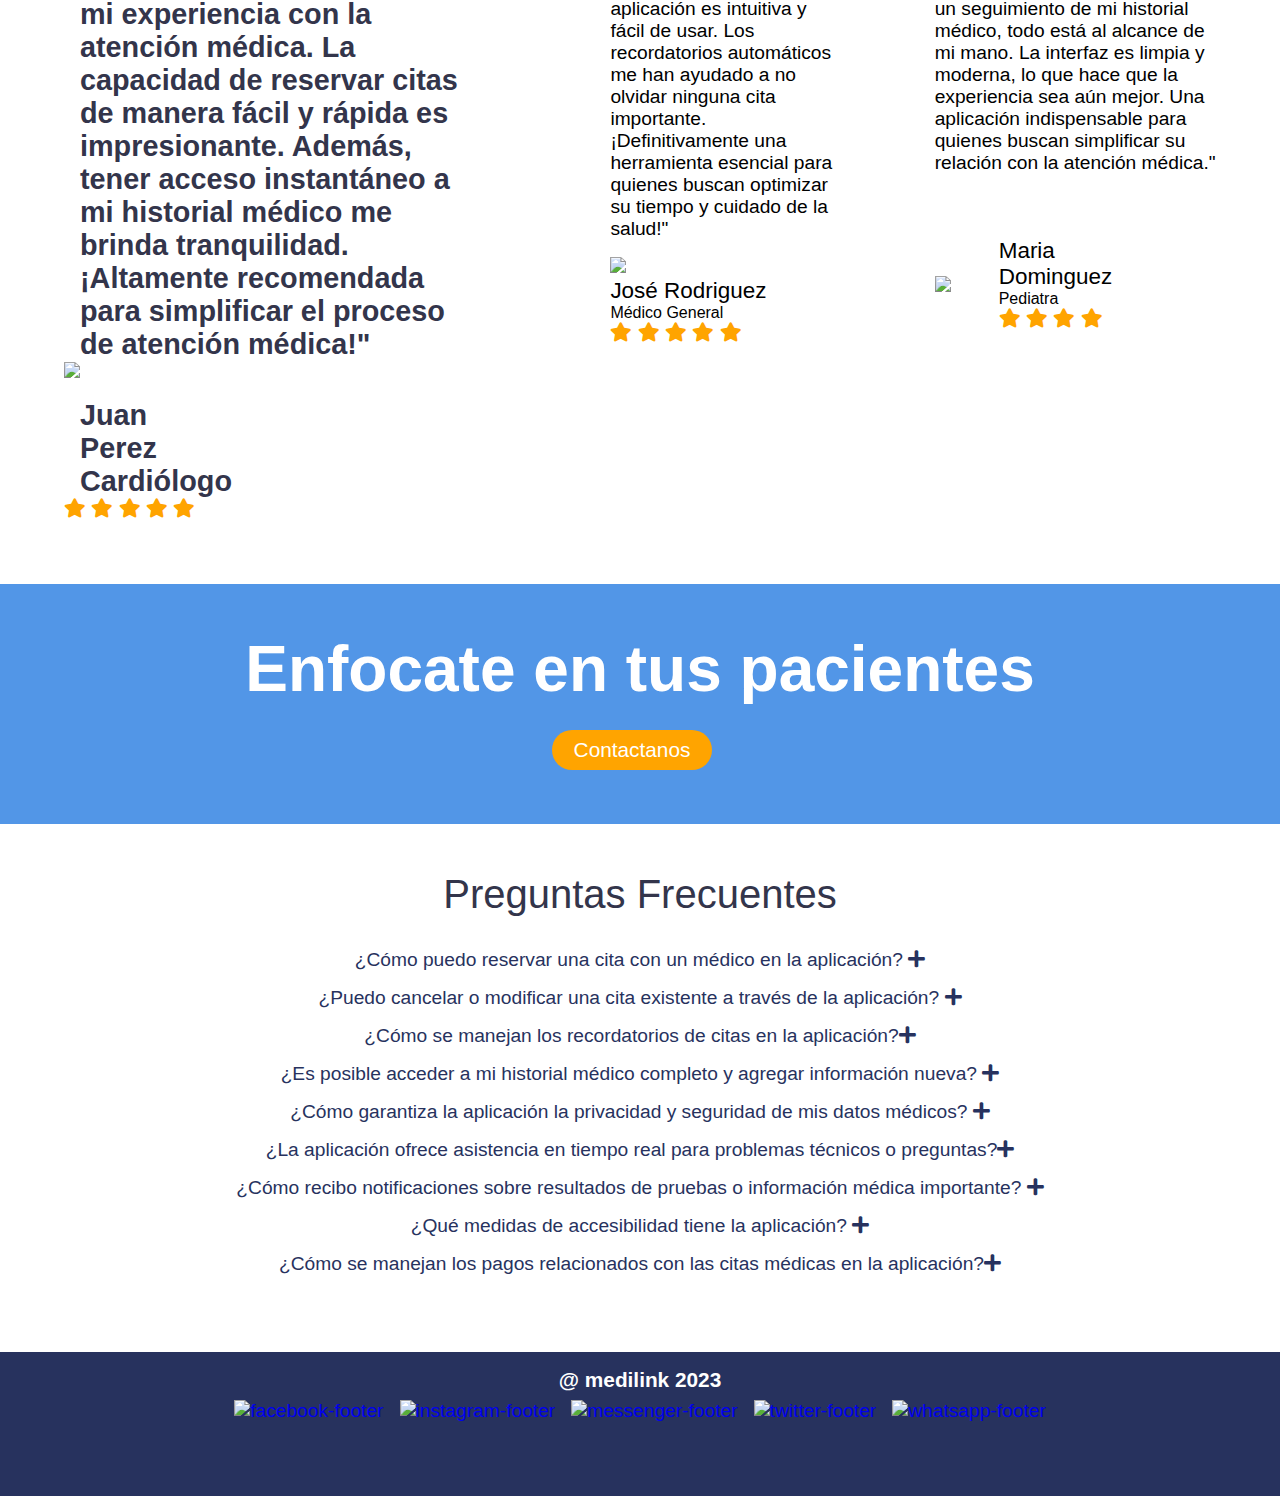
==== commit 4088171c: "actualizacion" ====
--- a/index.html
+++ b/index.html
@@ -8,209 +8,326 @@
     <meta name="description" content="Medilink proyecto final go Code">
     <meta name="keywords" content="pagina web medilink">
     <meta name="author" content="Irene Imbriani">
+    <!------favicon------->
     <link rel="shortcut icon" href="/assets/img/favicon.ico" type="image/x-icon">
-    <link rel="icon" href="/favicon.ico" type="image/x-icon">
-    <link rel="stylesheet" type="text/css" href="/assets/css/styles.css">
+    <link rel="icon" href="/favicon.ico" type="image/x-icon">    
+    <!--------google fonts-------->
     <link rel="preconnect" href="https://fonts.googleapis.com">
     <link rel="preconnect" href="https://fonts.gstatic.com" crossorigin>
     <link href="https://fonts.googleapis.com/css2?family=Roboto:ital@0;1&display=swap" rel="stylesheet">
-    <!--fontawesome-->
+    <!------fontawesome---------->
     <link rel="stylesheet" href="https://use.fontawesome.com/releases/v5.12.1/css/all.css" crossorigin="anonymous">
     <title>index</title>
+    <!--------------bootstrap------------>
+    <link href="https://cdn.jsdelivr.net/npm/bootstrap@5.2.3/dist/css/bootstrap.min.css" rel="stylesheet"
+        integrity="sha384-rbsA2VBKQhggwzxH7pPCaAqO46MgnOM80zW1RWuH61DGLwZJEdK2Kadq2F9CUG65" crossorigin="anonymous">
+        <!--------css------>
+    <link rel="stylesheet" type="text/css" href="/assets/css/styles.css">
 </head>
 
 <!---------------------COMIENZO DEL BODY--------------------->
+
 <body>
 
     <!-------COMIENZO DE HEADER-------->
     <header>
         <!--------BARRA NAVEGACIÓN-------->
-        <nav>
-            <a href="/index.html"><img class="logo" src="/assets/img/imagenes index prestadores salud/logo-medilink.png"
-                    alt="logo-medilink"></a>
-            <ul class="pages">
-                <li>
-                    <a href="#" target="_blank">Inicio </a>
-                </li>
-                <li>
-                    <a href="/quienes_somos.html" target="_blank">Quienes somos </a>
-                </li>
-                <li>
-                    <a href="/servicios.html" target="_blank">Servicios </a>
-                </li>
-                <li>
-                    <a href="/noticias.html" target="_blank">Noticias</a>
-                </li>
-               
-            </ul>
-            <!-------boton login-------->
-            <button id="login" type="button">
-                <a href="login.html" target="_blank">Login</a>
+        <nav class="navbar navbar-expand-lg">
+            <div class="container">
+                <a class="navbar-brand" href="/index.html"><img class="logo"
+                        src="/assets/img/imagenes index prestadores salud/logo-medilink.png" alt="logo_medilink"></a>
+                <!-------navbar toggler define el botón que activa la navegación en dispositivos
+                        móviles o en pantallas de tamaño reducido.-->
+                <button class="navbar-toggler" type="button" data-bs-toggle="collapse"
+                    data-bs-target="#navbarSupportedContent" aria-controls="navbarSupportedContent"
+                    aria-expanded="false" aria-label="Toggle navigation">
+                    <span class="navbar-toggler-icon"></span>
                 </button>
-                <!------- FIN boton login-------->
+                <!--------lista desordenada páginas-------->
+                <div class="collapse navbar-collapse" id="navbarSupportedContent">
+                    <ul class="navbar-nav me-auto mb-2 mb-lg-0 mt-1 fw-bold fs-5 mx-auto">
+                        <li class="nav-item">
+                            <!---active permite que se puedan ver los otros elementos cuand0 está en responsive-->
+                            <a class="nav-link active" aria-current="page" href="#" target="_parent">Inicio</a>
+                        </li>
+                        <li class="nav-item">
+                            <a class="nav-link" href="/quienes_somos.html" target="_parent">Quienes Somos</a>
+                        </li>
+                        <li class="nav-item">
+                            <a class="nav-link" href="/servicios.html" target="_parent">Servicios</a>
+                        </li>
+                        <li class="nav-item">
+                            <a class="nav-link" href="/noticias.html" target="_parent">Noticias</a>
+                        </li>
+                        <!---acá tiene que ir el botón de login-->
+                        <button class="btn  btn-warning btn-lg" button id="login" type="submit">
+                            <a class="login_principal text-white" href="login.html" target="_parent">LOGIN</a>
+                        </button>
+
+                    </ul>
+
+
+
+                </div>
+            </div>
+            <!-------------------------FIN DE BARRA DE NAVEGACIÓN-------------------->
         </nav>
-        <!----FIN DE BARRA DE NAVEGACIÓN-->
-
+
+
+        <!---------------------------fin de header---------------------------------->
     </header>
 
     <!--comienzo main-->
     <main>
 
-        <!-- inicio section banner-->
-        <section class="banner">
+        <!---contenedor de la sección banner-------->
+        <div class="container mt-3">
+            <div class="row text-center">
+                <!---ocupa 12 columnas y a partir del tamaño grande ocupa 4-->
+                <div class="col-12 col-lg-6 mt-3">
+                    <article>
+                        <h1 class="fw-bold">ENFOCATE EN TUS PACIENTES.</h1><!--tagline-->
+                        <h2 class="fw-semibold">Nosotros nos encargamos del resto.</h2>
+                        <p class="fs-4 fw-normal text-success">MEDILINK SISTEMA DE CITAS MÉDICAS</p>
+                        <!--------lista desordenada con ítems para bullets--------->
+                        <ul class="d-block justify-content-center mt-5">
+                            <li><i class="fas fa-solid fa-check"></i> Citas automatizadas </li>
+                            <li><i class="fas fa-solid fa-check"></i> Informes online </li>
+                            <li><i class="fas fa-solid fa-check"></i> Pagos online </li>
+                            <li><i class="fas fa-solid fa-check"></i> Herramientas automatizadas</li>
+                            <li><i class="fas fa-solid fa-check"></i> Herramientas automatizadas</li>
+                            <li><i class="fas fa-solid fa-check"></i> Herramientas automatizadas</li>
+                            <li><i class="fas fa-solid fa-check"></i> Control sobre el historial médico de tus pacientes
+                            </li>
+                        </ul>
+                        <!-------- fin lista desordenada con ítems para bullets--------->
+                    </article>
+                </div>
+                <!---ocupa 12 columnas y a partir del tamaño grande ocupa 4-->
+                <div class="col-12 col-lg-6">
+                    <figure>
+                        <img class="w-80"
+                            src="/assets/img/imagenes index prestadores salud/doctor imagen principal-01.png"
+                            alt="foto-portada-medilink">
+
+                    </figure>
+                </div>
+                <!---ocupa 12 columnas y a partir del tamaño grande ocupa 4-->
+                <div class="col-12">
+                    <article>
+                        <!-------formulario de contacto
+                        <form class="contact-form">
+                            <h3 class="contacto">Si estás interesado en nuestros servicios escribinos y te contactaremos a la
+                                brevedad.</h3>
+                            <fieldset>
+                                <label for="nombre"></label>
+                                <input type="text" placeholder="Ingresa tu nombre" id="nombre" name="nombre" required>
+                                <label for="email"></label>
+                                <input type="email" placeholder="Ingresá tu email" id="email" name="email" required>
+                                <label for="mensaje"></label>
+                                <textarea id="mensaje" placeholder="Escribí tu mensaje (max 400 caracteres)" name="mensaje"
+                                    rows="4" required></textarea>
+                                <button id="login" type="button">
+                                    <a class="login_principal" href="login.html" target="_parent">Login</a>
+                                </button>
+                            </fieldset>
+                        </form>
+        
+                        <-----fin de formulario de contacto-------->
+                    </article>
+                </div>
+            </div>
+        </div>
+        
+<!---inicio de formulario de contacto-->
+      <section class="formulario">
+        <div class="container mt-5">
+            <div class="row bg-success">
+                <div class="col-12 col-lg-6">
+        
             
-            <article class="tagline">
-                <h1>ENFOCATE EN TUS PACIENTES.</h1><!--tagline-->
-                <h2>NOSOTROS NOS ENCARGAMOS DEL RESTO.</h2>
-                <!--descripcion de la web-->
-                <p class="sistema">Sistema de reserva de citas médicas. </p>
-
-                <!--------lista desordenada con ítems para bullets--------->
-                <ul class="bullets">
-                    <li><i class="fas fa-solid fa-check"></i> Citas automatizadas </li>
-                    <li><i class="fas fa-solid fa-check"></i> Informes online </li>
-                    <li><i class="fas fa-solid fa-check"></i> Pagos online </li>
-                    <li><i class="fas fa-solid fa-check"></i> Herramientas automatizadas</li>
-                    <li><i class="fas fa-solid fa-check"></i> Control sobre el historial médico de tus pacientes </li>
-                </ul>
-                <!-------- fin lista desordenada con ítems para bullets--------->
-            </article>
-
-            <article>
-                <!---------imagen principal médico con laptop------->
-                <figure>
-                    <img class="medico"
-                        src="/assets/img/imagenes index prestadores salud/doctor imagen principal-01.png"
-                        alt="foto-portada-medilink">
-
-                </figure>
-                <!-------fin imagen principal médico con laptop-------->
-            </article>
-
-            <article>
-                <!-------formulario de contacto-------------->
-                <form class="contact-form">
-                    <h3 class="contacto">Si estás interesado en nuestros servicios escribinos y te contactaremos a la
-                        brevedad.</h3>
-                    <fieldset>
-                        <label for="nombre"></label>
-                        <input type="text" placeholder="Ingresa tu nombre" id="nombre" name="nombre" required>
-                        <label for="email"></label>
-                        <input type="email" placeholder="Ingresá tu email" id="email" name="email" required>
-                        <label for="mensaje"></label>
-                        <textarea id="mensaje" placeholder="Escribí tu mensaje (max 400 caracteres)" name="mensaje"
-                            rows="4" required></textarea>
-                        <button class="submit" type="submit">Contactanos</button>
-                    </fieldset>
-                </form>
-
-                <!-------fin de formulario de contacto-------->
-            </article>
-        </section>
+        
+        
+        ACA VA EL FOPRMULARIOOOO centrar texto y agregar botón de formulario y formulario flotante o algo copado
+                </div>
+            </div>
+        </div>
+      </section>
+
+
     </main>
     <!-------fin de seccion principal--------->
 
     <!--sección-->
     <section class="analizando">
-        <ul>
-            <li class="icons"><!--esto en un futuro lleva botones y ventanas modales para explicar los 3 pasos-->
-                <figure>
-                    <img class="#" src="/assets/img/imagenes index prestadores salud/imagenes-01.png">
-                    <h4>ANALIZÁ TU PRÁCTICA MÉDICA</h4>
-                    <p class="necesidades">Entender y abordar las necesidades de tu práctica médica es clave para ofrecer atención de calidad. Mantenete actualizado en investigación médica y personaliza la atención para cada paciente. Este enfoque integral garantiza una práctica médica eficiente y centrada en las necesidades tanto del personal como de los pacientes.</p>
-                </figure>
-            </li>
-            <li class="icons">
-                <figure>
-                    <img class="#" src="/assets/img/imagenes index prestadores salud/imagenes-02.png">
-                </figure>
-                <h4>IMPLEMENTÁ NUESTROS SERVICIOS</h4>
-                <p class="necesidades">Optimiza tu experiencia médica con nuestra app de citas y registros. Implementa nuestros servicios para agendar citas fácilmente y gestionar tu historial médico de forma accesible. Simplifica tu atención médica, recibe recordatorios y mantén un seguimiento personalizado. </p>
-            </li>
-
-
-            <li class="icons">
-
-                <figure>
-                    <img class="#" src="/assets/img/imagenes index prestadores salud/imagenes-03.png">
-                </figure>
-                <h4>CONTACTANOS Y OPTIMIZÁ TU RENDIMIENTO</h4>
-                <p class="necesidades">¡Optimiza tu rendimiento hoy mismo! Contáctanos para descubrir cómo podemos ayudarte a alcanzar tus metas. Estamos aquí para brindarte soluciones efectivas y personalizadas. ¡No esperes más, contáctanos ahora y potencia tu rendimiento al máximo!</p>
-            </li>
-        </ul>
+        <div class="container">
+            <div class="row">
+                <div class="col-12">
+                    <ul>
+                        <li class="icons">
+                            <!--esto en un futuro lleva botones y ventanas modales para explicar los 3 pasos-->
+                            <figure>
+                                <img class="#" src="/assets/img/imagenes index prestadores salud/imagenes-01.png">
+                            </figure>
+                                <h4>ANALIZÁ TU PRÁCTICA MÉDICA</h4>
+                                <button type="button" class="btn btn-secondary" data-bs-toggle="tooltip" data-bs-placement="bottom" data-bs-title="Tooltip on bottom">
+                                    Tooltip on bottom
+                                  </button>
+                                <p class="necesidades">Entender y abordar las necesidades de tu práctica médica es clave
+                                    para
+                                    ofrecer atención de calidad. Mantenete actualizado en investigación médica y personaliza
+                                    la
+                                    atención para cada paciente. Este enfoque integral garantiza una práctica médica
+                                    eficiente y
+                                    centrada en las necesidades tanto del personal como de los pacientes.</p>
+                          
+                        </li>
+                        <li class="icons">
+                            <figure>
+                                
+                                <img class="#" src="/assets/img/imagenes index prestadores salud/imagenes-02.png">
+                            </figure>
+                            <h4>IMPLEMENTÁ NUESTROS SERVICIOS</h4>
+                            <button type="button" class="btn btn-secondary" data-bs-toggle="tooltip" data-bs-placement="bottom" data-bs-title="Tooltip on bottom">
+                                Tooltip on bottom
+                              </button>
+                            <p class="necesidades">Optimiza tu experiencia médica con nuestra app de citas y registros.
+                                Implementa
+                                nuestros servicios para agendar citas fácilmente y gestionar tu historial médico de forma
+                                accesible.
+                                Simplifica tu atención médica, recibe recordatorios y mantén un seguimiento personalizado.
+                            </p>
+                        </li>
+    
+    
+                        <li class="icons">
+    
+                            <figure>
+                                <img class="#" src="/assets/img/imagenes index prestadores salud/imagenes-03.png">
+                            </figure>
+                            <h4>CONTACTANOS Y OPTIMIZÁ TU RENDIMIENTO</h4>
+                            <button type="button" class="btn btn-secondary" data-bs-toggle="tooltip" data-bs-placement="bottom" data-bs-title="Tooltip on bottom">
+                                Tooltip on bottom
+                              </button>
+                            <p class="necesidades">¡Optimiza tu rendimiento hoy mismo! Contáctanos para descubrir cómo
+                                podemos
+                                ayudarte a alcanzar tus metas. Estamos aquí para brindarte soluciones efectivas y
+                                personalizadas.
+                                ¡No esperes más, contáctanos ahora y potencia tu rendimiento al máximo!</p>
+                        </li>
+                    </ul>
+                </div>
+            </div>
+    
+        </div>
+       
     </section>
-
+    <!--Inicio sección rewievs-->
+    
     <section class="comentarios">
         <div class="container">
             <div class="row">
-                <div class="card">
-                    <blockquote>
-                        "Esta aplicación ha transformado por completo mi experiencia con la atención médica. La capacidad de reservar citas de manera fácil y rápida es impresionante. Además, tener acceso instantáneo a mi historial médico me brinda tranquilidad. ¡Altamente recomendada para simplificar el proceso de atención médica!"
-                    </blockquote>
-                    <div class="container">
-                        <div class="row medico">
+                <div class="col-12 col-lg-4">
+                    <div class="card">
+                        <blockquote>
+                           <p class="fs-5 lh-1 bg-success fw-normal"> "Esta aplicación ha transformado por completo mi experiencia con la atención médica. La
+                            capacidad de reservar citas de manera fácil y rápida es impresionante. Además, tener acceso
+                            instantáneo a mi historial médico me brinda tranquilidad. ¡Altamente recomendada para
+                            simplificar el proceso de atención médica!"</p>
+                        </blockquote>
+                        <div class="container">
                             <img class="foto-medico"
-                                src="/assets/img/imagenes index prestadores salud/foto-señor-cardiologo.png">
-                            <div class="card datos-medico">
-                                <h3>Juan Perez</h3>
-                                <h6>Cardiólogo</h6>
-                                <i class="fas fa-solid fa-star" style="color: #ffa400;;"></i>
-                                <i class="fas fa-solid fa-star" style="color: #ffa400;;"></i>
-                                <i class="fas fa-solid fa-star" style="color: #ffa400;"></i>
-                                <i class="fas fa-solid fa-star" style="color: #ffa400;"></i>
-                                <i class="fas fa-solid fa-star" style="color: #ffa400;"></i>
+                            src="/assets/img/imagenes index prestadores salud/foto-señor-cardiologo.png">    
+                            <div class="row">
+                               
+                                <div class="col-12 d-block text-align-center bg-success">
+                              
+                               
+                                    <p class="">Juan Perez</p>
+                                    <p class="">Cardiólogo</p>
+                                    <div class="col-12 d-flex justify-content-center mb-3">
+                                    <i class="fas fa-solid fa-star" style="color: #ffa400;;"></i>
+                                    <i class="fas fa-solid fa-star" style="color: #ffa400;;"></i>
+                                    <i class="fas fa-solid fa-star" style="color: #ffa400;"></i>
+                                    <i class="fas fa-solid fa-star" style="color: #ffa400;"></i>
+                                    <i class="fas fa-solid fa-star" style="color: #ffa400;"></i>
+                                </div>
+                                </div>
+                                                          
+                                    
+                              
                             </div>
                         </div>
                     </div>
                 </div>
-                <div class="card">
-                    <blockquote>
-                        "Nunca antes había sido tan sencillo organizar mis citas médicas. La aplicación es intuitiva y fácil de usar. Los recordatorios automáticos me han ayudado a no olvidar ninguna cita importante. ¡Definitivamente una herramienta esencial para quienes buscan optimizar su tiempo y cuidado de la salud!"
-                    </blockquote>
-                    <div class="container">
-                        <div class="row medico">
-                            <img class="foto-medico"
-                                src="/assets/img/imagenes index prestadores salud/foto-hombre-medico.png">
-                            <div class="card datos-medico">
-                                <h3>José Rodriguez</h3>
-                                <h6>Médico General</h6>
-                                <i class="fas fa-solid fa-star" style="color: #ffa400;;"></i>
-                                <i class="fas fa-solid fa-star" style="color: #ffa400;;"></i>
-                                <i class="fas fa-solid fa-star" style="color: #ffa400;"></i>
-                                <i class="fas fa-solid fa-star" style="color: #ffa400;"></i>
-                                <i class="fas fa-solid fa-star" style="color: #ffa400;"></i>
+                <div class="col-12 col-lg-4">
+                    <div class="card">
+                        <blockquote>
+                            "Nunca antes había sido tan sencillo organizar mis citas médicas. La aplicación es intuitiva y
+                            fácil de usar. Los recordatorios automáticos me han ayudado a no olvidar ninguna cita
+                            importante. ¡Definitivamente una herramienta esencial para quienes buscan optimizar su tiempo y
+                            cuidado de la salud!"
+                        </blockquote>
+                        <div class="container">
+                            <div class="row">
+                                <div class="col-12 col-lg-4">
+                                    <img class="foto-medico"
+                                    src="/assets/img/imagenes index prestadores salud/foto-hombre-medico.png">
+                                <div class="d-flex">
+                                    <h3>José Rodriguez</h3>
+                                    <h6>Médico General</h6>
+                                    <i class="fas fa-solid fa-star" style="color: #ffa400;;"></i>
+                                    <i class="fas fa-solid fa-star" style="color: #ffa400;;"></i>
+                                    <i class="fas fa-solid fa-star" style="color: #ffa400;"></i>
+                                    <i class="fas fa-solid fa-star" style="color: #ffa400;"></i>
+                                    <i class="fas fa-solid fa-star" style="color: #ffa400;"></i>
+                                </div>
+                                </div>
+                               
                             </div>
                         </div>
                     </div>
-                </div>
-                <div class="card">
-                    <blockquote>
-                        "Esta aplicación ha reunido todo lo que necesito en un solo lugar. Desde reservar citas hasta llevar un seguimiento de mi historial médico, todo está al alcance de mi mano. La interfaz es limpia y moderna, lo que hace que la experiencia sea aún mejor. Una aplicación indispensable para quienes buscan simplificar su relación con la atención médica."
-                    </blockquote>                    
-                    <div class="container">
-                        <div class="row medico">
-                            <img class="foto-medico"
-                                src="/assets/img/imagenes index prestadores salud/foto-mujer-pediatra.png">
-                            <div class="card datos-medico">
-                                <h3>Maria Dominguez</h3>
-                                <h6>Pediatra</h6>
-                                <i class="fas fa-solid fa-star" style="color: #ffa400;"></i>
-                                <i class="fas fa-solid fa-star" style="color: #ffa400;"></i>
-                                <i class="fas fa-solid fa-star" style="color: #ffa400;"></i>
-                                <i class="fas fa-solid fa-star" style="color: #ffa400;"></i>
+                    </div>
+                    <div class="col-12 col-lg-4">
+                    <div class="card">
+                        <blockquote>
+                            "Esta aplicación ha reunido todo lo que necesito en un solo lugar. Desde reservar citas hasta
+                            llevar un seguimiento de mi historial médico, todo está al alcance de mi mano. La interfaz es
+                            limpia y moderna, lo que hace que la experiencia sea aún mejor. Una aplicación indispensable
+                            para quienes buscan simplificar su relación con la atención médica."
+                        </blockquote>
+                        <div class="container">
+                            <div class="row medico">
+                                <img class="foto-medico"
+                                    src="/assets/img/imagenes index prestadores salud/foto-mujer-pediatra.png">
+                                <div class="card datos-medico">
+                                    <h3>Maria Dominguez</h3>
+                                    <h6>Pediatra</h6>
+                                    <i class="fas fa-solid fa-star" style="color: #ffa400;"></i>
+                                    <i class="fas fa-solid fa-star" style="color: #ffa400;"></i>
+                                    <i class="fas fa-solid fa-star" style="color: #ffa400;"></i>
+                                    <i class="fas fa-solid fa-star" style="color: #ffa400;"></i>
+                                </div>
                             </div>
                         </div>
                     </div>
-                </div>
+                    </div>
+  
             </div>
         </div>
     </section>
-<!--sección de enfocate en tus paciente-->
+    <!--Fin sección rewievs-->
+    <!--sección de enfocate en tus paciente-->
     <section class="call-to-action">
         <!--texto enfocate en tus pacientes-->
         <h5 class="pacientes">Enfocate en tus pacientes</h5>
 
-        <div class="registro"> <a class="boton2" href="/registro.html">Contactanos</a></div>
+        <div class="registro">
+            <button id="login" type="button">
+                <a class="login_principal" href="/index.html">Contactanos</a>
+        </div>
+        </button>
+
     </section>
 
     <!--inicio faq-->
@@ -218,60 +335,71 @@
         <div class="titulo-faq">Preguntas Frecuentes</div>
         <ul>
             <li>¿Cómo puedo reservar una cita con un médico en la aplicación? <i class="fas fa-solid fa-plus"></i></li>
-            <li>¿Puedo cancelar o modificar una cita existente a través de la aplicación? <i class="fas fa-solid fa-plus"></i></li>
+            <li>¿Puedo cancelar o modificar una cita existente a través de la aplicación? <i
+                    class="fas fa-solid fa-plus"></i></li>
             <li>¿Cómo se manejan los recordatorios de citas en la aplicación?<i class="fas fa-solid fa-plus"></i></li>
-            <li>¿Es posible acceder a mi historial médico completo y agregar información nueva? <i class="fas fa-solid fa-plus"></i></li>
-            <li>¿Cómo garantiza la aplicación la privacidad y seguridad de mis datos médicos? <i class="fas fa-solid fa-plus"></i></li>
-            <li>¿La aplicación ofrece asistencia en tiempo real para problemas técnicos o preguntas?<i class="fas fa-solid fa-plus"></i></li>
-            <li>¿Cómo recibo notificaciones sobre resultados de pruebas o información médica importante? <i class="fas fa-solid fa-plus"></i></li>
+            <li>¿Es posible acceder a mi historial médico completo y agregar información nueva? <i
+                    class="fas fa-solid fa-plus"></i></li>
+            <li>¿Cómo garantiza la aplicación la privacidad y seguridad de mis datos médicos? <i
+                    class="fas fa-solid fa-plus"></i></li>
+            <li>¿La aplicación ofrece asistencia en tiempo real para problemas técnicos o preguntas?<i
+                    class="fas fa-solid fa-plus"></i></li>
+            <li>¿Cómo recibo notificaciones sobre resultados de pruebas o información médica importante? <i
+                    class="fas fa-solid fa-plus"></i></li>
             <li>¿Qué medidas de accesibilidad tiene la aplicación? <i class="fas fa-solid fa-plus"></i></li>
-            <li>¿Cómo se manejan los pagos relacionados con las citas médicas en la aplicación?<i class="fas fa-solid fa-plus"></i></li>
-
-                
+            <li>¿Cómo se manejan los pagos relacionados con las citas médicas en la aplicación?<i
+                    class="fas fa-solid fa-plus"></i></li>
+
+
         </ul>
     </section>
-<!--inicio faq-->
-<!--Final del body-->
-<!--Principio del footer-->
-<footer>
-    
-    <p class="copyright">@ medilink 2023</p>
-    <ul>
-        <li>
-            <a href=https://www.facebook.com/Myrna.Mynkoff target="_blank">
-                <img src="/assets/img/imagenes index prestadores salud/facebook-transparencia-footer.png"
-                    alt="facebook-footer">
-            </a>
-        </li>
-        <li>
-            <a href="https://www.instagram.com/" target="_blank">
-                <img src="/assets/img/imagenes index prestadores salud/instagram-transparencia-footer.png"
-                    alt="instagram-footer">
-            </a>
-        </li>
-        <li>
-            <a href="https://www.facebook.com/messenger/?locale=es_LA" target="_blank">
-                <img src="/assets/img/imagenes index prestadores salud/messenger-transparencia-footer.png"
-                    alt="messenger-footer">
-        </li>
-        <li>
-            <a href="https://twitter.com/?lang=es" target="_blank">
-                <img src="/assets/img/imagenes index prestadores salud/twitter-transparencia-footer.png"
-                    alt="twitter-footer">
-        </li>
-        <li>
-            <a href="https://www.whatsapp.com/?lang=es_LA" target="_blank">
-                <img src="/assets/img/imagenes index prestadores salud/whatsapp-transparencia-footer.png"
-                    alt="whatsapp-footer">
-        </li>       
-           
-
-      
-    </ul>
-
-</footer>
-<!--Final del footer-->
+    <!--inicio faq-->
+    <!--Final del body-->
+    <!--Principio del footer-->
+    <footer>
+
+        <p class="copyright">@ medilink 2023</p>
+        <ul>
+            <li>
+                <a href=https://www.facebook.com/Myrna.Mynkoff target="_blan">
+                    <img src="/assets/img/imagenes index prestadores salud/facebook-transparencia-footer.png"
+                        alt="facebook-footer">
+                </a>
+            </li>
+            <li>
+                <a href="https://www.instagram.com/" target="_blank">
+                    <img src="/assets/img/imagenes index prestadores salud/instagram-transparencia-footer.png"
+                        alt="instagram-footer">
+                </a>
+            </li>
+            <li>
+                <a href="https://www.facebook.com/messenger/?locale=es_LA" target="_blank">
+                    <img src="/assets/img/imagenes index prestadores salud/messenger-transparencia-footer.png"
+                        alt="messenger-footer">
+            </li>
+            <li>
+                <a href="https://twitter.com/?lang=es" target="_blank">
+                    <img src="/assets/img/imagenes index prestadores salud/twitter-transparencia-footer.png"
+                        alt="twitter-footer">
+            </li>
+            <li>
+                <a href="https://www.whatsapp.com/?lang=es_LA" target="_blank">
+                    <img src="/assets/img/imagenes index prestadores salud/whatsapp-transparencia-footer.png"
+                        alt="whatsapp-footer">
+            </li>
+
+
+
+        </ul>
+
+    </footer>
+    <!--Final del footer-->
+    <script src="https://cdn.jsdelivr.net/npm/bootstrap@5.2.3/dist/js/bootstrap.bundle.min.js"
+        integrity="sha384-kenU1KFdBIe4zVF0s0G1M5b4hcpxyD9F7jL+jjXkk+Q2h455rYXK/7HAuoJl+0I4"
+        crossorigin="anonymous"></script>
 </body>
+
+
 </html>
 
 
--- a/assets/css/styles.css
+++ b/assets/css/styles.css
@@ -8,14 +8,6 @@
 
 
 
-/****NAVBAR***/
-nav {
-  display: flex;
-  justify-content: space-between;
-  height: 5rem;
-  padding-top: 0.5em;
- 
-}
 
 
 /*********NAVBAR ELEMENTOS *****/
@@ -23,44 +15,34 @@
   margin-top: 1.5rem;
   margin-right: 2rem;
   font-size: 1.5rem;
-  
 }
 
 
 
 /************ETIQUETA a CON HOVER *****************/
 
-
-
-a {
-  color:#ffffff;
-}
+a{
+  display: block;
+  text-decoration: none;
+}
+
 
 /*HOVER VISITADO*/
 a,
 a:visited {
   text-decoration: none;
-  color: #27325E;
-  
-}
-
-
-
-/********ENCABEZADO PRINCIPAL********/
-
-h1 {
-  font-size: 3rem;
-  font-weight: 600;
-  color: #27325E;
-  margin-top: 1rem;
-  font-weight: bold;
-  line-height: 3rem;
-  text-align: left;
+}
+
+.login_principal{
+  text-decoration: none;
+  text-align: center;
+
 }
 
 .pages {
   justify-content: center;
-  
+  color:#33354b
+
 }
 
 ul {
@@ -81,14 +63,19 @@
 /**********************BOTÓN DEL LOGIN******************************/
 #login {
   margin-top: 1.5rem;
+  margin-bottom: 3rem;
   background-color: #ffa400;
   color: #ffffff;
-  margin-right: 5rem;
+  margin-right: 1rem;
 }
 
 #login:hover {
-  background-color:#27325E;
+  background-color: #27325E;
   color: #ffffff
+}
+
+.login_principal{
+color: #ffff;
 }
 
 /************BOTÓN FORMULARIO************/
@@ -102,11 +89,15 @@
   border: none;
 }
 
+button:hover {
+  background-color: #27325E;
+  color: #ffffff
+}
 
 /******************PARA QUE TOME TODA EL AREA DEL BOTÓN************************/
 button a {
   display: block;
-  position: relative;
+  position: relative; 
 }
 
 
@@ -121,20 +112,18 @@
 .logo {
   width: 13rem;
   margin-top: 1rem;
-  margin-left: 6rem;
+
 }
 
 
 section {
   height: 30rem;
- 
 }
 
 .banner {
   display: flex;
   justify-content: space-between;
-  margin:5rem;
-  
+  margin: 3rem;
 }
 
 
@@ -142,25 +131,24 @@
   width: 32%;
   height: 25rem;
   margin-top: 1rem;
-  
-}
-
-
+}
+
+/*
 h2 {
   text-align: left;
   margin-left: 1rem;
   margin-top: 0.2rem;
   width: 100%;
-  /*el ancho que ocupa es el 100% del contenedor h2*/
+  /*el ancho que ocupa es el 100% del contenedor h2
   color: #ffa400;
   font-weight: 200;
   font-size: 2.3rem;
   line-height: 2.5rem;
-}
+}*/
 
 
 /*chamuyo marketinero*/
-.sistema {
+p {
   font-weight: bold;
   color: #33354b;
   font-size: 1.8rem;
@@ -177,6 +165,7 @@
   line-height: 1rem;
   margin-left: 1rem;
 }
+
 
 /********IMAGEN BANNER**********/
 .medico {
@@ -194,7 +183,7 @@
   height: auto;
   margin-left: 5rem;
   margin-top: 1rem;
-  box-shadow: 0, 0, 40px, -10px;
+   box-shadow: 0, 0, 40px, -10px;
   border-color: #33354b;
   box-shadow: 5px 7px 10px #a889a8;
   text-shadow: #433543;
@@ -207,6 +196,9 @@
   padding-top: 1rem;
   font-weight: 900;
 }
+
+
+/*BOTÓN DEL FORMULARIO DE REGISTRO QUE CAMBIÉ PARA QUE QUEDE IGUAl.
 
 .submit {
   margin-top: 3rem;
@@ -215,6 +207,19 @@
   width: 12rem;
   justify-content: center;
 }
+
+.submit:hover {
+  text-decoration: none;
+  color: #ffffff;
+}
+
+.submit:visited {
+  text-decoration: none;
+  background-color: #33354b;
+  color: #ffffff
+}
+
+*/
 
 .boton2 {
   top: 1rem;
@@ -222,10 +227,21 @@
   height: 2.5rem;
   border-radius: 2rem;
   font-size: 1.3rem;
+  display: block;
   border: none;
-  position: relative; 
+  position: relative;
+  color:#FFFFFF;
+  background-color: #ffa400;
+}
+
+
+
+.boton2:hover{
+  background-color:#27325E;
+}
+
   /*posicion relativa a su contenedor*/
-}
+
 
 /*botón ancla al formulario*/
 .registro {
@@ -237,21 +253,10 @@
   margin-bottom: 3rem;
   border-radius: 2rem;
   font-size: 1.3rem;
-  color: #ffffff;
-  background-color: #ffa400;
+  color: #ffffff; 
   border: none;
 }
 
-.submit:hover {
-  text-decoration: none;
-  color: #ffffff;
-}
-
-.submit:visited {
-  text-decoration: none;
-  background-color: #33354b;
-  color: #ffffff
-}
 
 a:hover {
   color: #ffa400;
@@ -272,7 +277,7 @@
 
 input {
   text-align: center;
-  width: 60%;
+  width: 80%;
   height: 2rem;
   border: none;
   border-radius: 0.3rem;
@@ -294,7 +299,7 @@
 
 /***********sección 3 pasos*************/
 .analizando {
-  background-color: #5296e7;
+  background-color: #0a4c9e;
   margin-top: 6rem;
   margin-bottom: 3rem;
 }
@@ -345,10 +350,6 @@
   width: auto;
 }
 
-/*FOTO MÉDICO*/
-.foto-medico {
-  width: 15%;
-}
 
 /*contiene a la ilustracion principal mas las fotos de los médicos*/
 .medico {
@@ -409,31 +410,21 @@
   justify-items: center;
 }
 
-.faq-container {
-  max-width: 600px;
-  margin: 50px auto;
-}
-
-.faq-item {
-  margin-bottom: 15px;
-}
-
-
 
 .faq ul {
   width: 100%;
   display: inline-block;
- 
+  justify-content:left;
+
 }
 
 /*elementos de preguntas frecuentes*/
-.faq ul li {
-  width: 100%;
+.faq ul li { 
   position: relative;
   float: none;
-  text-align:center;
-  justify-content:left;
-}*/
+  text-align: center; 
+  justify-items: left;
+}
 
 /*fin preguntas frecuentes*/
 
@@ -476,7 +467,7 @@
 /****************CONTENEDOR PRINCIPAL DE LA PÁGINA*******************/
 .main-login {
   display: flex;
-  justify-content:space-around;
+  justify-content: center;
   height: 79vh;
   top: 4rem;
 }
@@ -521,7 +512,6 @@
 
 .imagen-login {
   height: 100%;
-  margin-left: 5rem;
 }
 
 .login {
@@ -529,7 +519,7 @@
   display: flex;
   justify-content: right;
   background-color: #433543;
- 
+
 }
 
 p .login {
@@ -537,10 +527,10 @@
 
 }
 
-.olvidaste{
+.olvidaste {
   font-size: 1.2rem;
   line-height: 2.5rem;
-  
+
 }
 
 
@@ -579,7 +569,7 @@
   color: #ffffff;
   font-size: 3rem;
   text-align: center;
-  
+
 }
 
 .form-register p {
@@ -594,7 +584,7 @@
 }
 
 .form-register a:hover {
-  color:#ffa400;
+  color: #ffa400;
   text-decoration: underline;
 }
 
@@ -608,14 +598,14 @@
   width: 50rem;
 }
 
-main .registrado{
+main .registrado {
   font-size: 1.2rem;
 }
 
 
 /***************footer todas las páginas*******************/
 footer {
-  background-color: #33374b;
+  background-color: #27325E;
   width: 100%;
   height: 8rem;
   padding-top: 1rem;
@@ -731,7 +721,7 @@
 /*******************************NOTICIAS********************************/
 
 .main-noticias {
- height:auto;
+  height: auto;
 }
 
 /*****titulo portal medilink********/
@@ -742,112 +732,114 @@
   text-align: center;
   margin-top: 2rem;
   margin-bottom: 3rem;
-  list-style:outside;
-  
+  list-style: outside;
+
 }
 
 
 
 /***********ARTICULO ALIMENTACIÓN************/
 
-.alimentacion{ 
-  display: flex;
-  justify-content:space-evenly
+.alimentacion {
+  display: flex;
+  justify-content: space-evenly
 }
 
 
 .seccion_bienestar {
-height:45rem;
-display:flex;
-justify-content:center;
-padding-top: 3rem;
-}
-
-.titulo_bienestar{
+  height: 45rem;
+  display: flex;
+  justify-content: center;
+  padding-top: 3rem;
+}
+
+.titulo_bienestar {
   color: #27325E;
   font-size: 1.6rem;
-  font-weight: 900; 
-  text-align:right; 
-  margin-right: 1rem;  
-
-}
-
-.subtitulo_bienestar{
+  font-weight: 900;
+  text-align: right;
+  margin-right: 1rem;
+
+}
+
+.subtitulo_bienestar {
   font-size: 1.4rem;
   color: #12bc8c;
   font-weight: 900;
-  text-align:right; 
-  margin-right: 1rem; 
-margin-top: 0.1rem;
-}
-
-
-.habitos{
-  font-size: 1.3rem;
+  text-align: right;
+  margin-right: 1rem;
+  margin-top: 0.1rem;
+}
+
+
+.habitos {
+  font-size: 1.2rem;
+  font-weight: 100;
   width: auto;
   margin-top: 0.3rem;
- text-align: right;
- margin-right: 1rem;
-font-weight: 100;
-  
- }
-
-
-.alimentacion_imagen{
-  margin-top: 0.5rem;  
- 
+  text-align: right;
+  margin-right: 1rem;
+
+
+}
+
+
+.alimentacion_imagen {
+  margin-top: 0.5rem;
+
 }
 
 /*****************ARTICULO SUEÑO*******************/
 
-.seccion_suenio{ 
+.seccion_suenio {
   height: fit-content;
-display:flex;
-justify-content:center;
-}
-
-.gestion_sueño{
-height: auto;
-display: flex;
+  display: flex;
+  justify-content: center;
+}
+
+.gestion_sueño {
+  height: auto;
+  display: flex;
   justify-content: space-around;
 }
 
 
-.descanso{
-margin-top: 0.5rem;
-}
-
-
-.body_gestion{
-  display:inline-block; /*alineacion texto*/
+.descanso {
+  margin-top: 0.5rem;
+}
+
+
+.body_gestion {
+  display: inline-block;
+  /*alineacion texto*/
   justify-content: center;
   height: fit-content;
-margin-left: 1rem;
-margin-top: 2rem;
-}
-
-
-.titulo_gestion{
+  margin-left: 1rem;
+  margin-top: 2rem;
+}
+
+
+.titulo_gestion {
   font-weight: 900;
-  text-align:left;
+  text-align: left;
   font-size: 2.2rem;
-  margin-bottom: -0.5rem; 
-}
-
-.subtitulo_gestion{  
+  margin-bottom: -0.5rem;
+}
+
+.subtitulo_gestion {
   color: #ffa400;
   font-size: 1.6rem;
-   text-align:left; 
-   margin-bottom: 0.5rem;
-   width: auto;
-   justify-content: left;
-
-}
-
-
-.texto_gestion{
+  text-align: left;
+  margin-bottom: 0.5rem;
+  width: auto;
+  justify-content: left;
+
+}
+
+
+.texto_gestion {
   color: #27325E;
-  font-size: 1.2rem; 
+  font-size: 1.2rem;
   font-weight: 300;
   width: auto;
 }
@@ -855,10 +847,10 @@
 
 /***********seccion ejercicio************/
 .ejercicio {
- margin-top: 8rem;
-}
-
-.titulo_ejercicio{
+  margin-top: 8rem;
+}
+
+.titulo_ejercicio {
   font-size: 2.5rem;
   font-weight: 600;
   text-align: center;
@@ -866,45 +858,45 @@
   margin-bottom: 3rem;
 }
 
-.articulo_ejercicio{ 
-  height:fit-content;
-}
-
-.contenedor_imagenes_ejercicio{  
-  width: 100%;
-  display: flex;
-  justify-content:space-between;
-  
-}  
+.articulo_ejercicio {
+  height: fit-content;
+}
+
+.contenedor_imagenes_ejercicio {
+  width: 100%;
+  display: flex;
+  justify-content: space-between;
+
+}
 
 /*IMAGENES DE SECCIÓN EJERCICIO*/
-.card_ejercicio1{ 
-width: 32%;
-overflow: hidden;
-}
-
-.card_ejercicio2{ 
-width: 32%;
-overflow: hidden;
-}
-
-.card_ejercicio3{   
+.card_ejercicio1 {
   width: 32%;
   overflow: hidden;
-  }
-
-  .titulo_ejercicio{
-    font-size: 3rem;
-    color:#27325E;
-    margin-top: 2rem;
-  }
-
-  .texto_ejercicio_container p{   
-   font-size: 1.2rem;
-   font-weight: 400;
-   width: auto;
-   margin-top: 2rem;
-  }
+}
+
+.card_ejercicio2 {
+  width: 32%;
+  overflow: hidden;
+}
+
+.card_ejercicio3 {
+  width: 32%;
+  overflow: hidden;
+}
+
+.titulo_ejercicio {
+  font-size: 3rem;
+  color: #27325E;
+  margin-top: 2rem;
+}
+
+.texto_ejercicio_container p {
+  font-size: 1.2rem;
+  font-weight: 400;
+  width: auto;
+  margin-top: 2rem;
+}
 
 
 /******************************DASHBOARD****************************/
@@ -918,13 +910,16 @@
 
 .contenedor-dasboard {
   height: 100vh;
- display: flex; 
-
+  display: flex;
+  width: 100%;
 }
 
 
 .principal-dashboard {
-  width: 100%;
+  display: grid;
+  /*alineacion vertical*/
+  place-items: center;
+  /*coloca items en el centro*/
   height: 100%;
   position: relative;
 }
@@ -949,21 +944,21 @@
 }
 
 .aside-dashboard {
-  width: 25%;
+  width: 21%;
   height: 100vh;
-  background-color:#27325E; 
-  margin-left: -5rem;
-    float: left; 
-  text-align: center;
-  
+  background-color: #27325E;
+  float: left;
+  text-align: center;
+
 }
 
 .menu-vertical {
   color: #ffff;
-  font-size: 1.5rem;
-  font-weight: 500; 
-  height: 70vh;
-  width: 100%;   
+  background-color: #27325E;
+  font-size: 1.6rem;
+  font-weight: 500;
+  height:85%;
+  width: 100%;
   margin-top: 2rem;
   text-align: center;
 }
@@ -973,13 +968,14 @@
   height: auto;
   display: inline-block;
   justify-content: center;
-}
-
-.menu-vertical a{
+  line-height: 4rem;
+}
+
+.menu-vertical a {
   color: #ffff;
 }
 
-.menu-vertical a:hover{
+.menu-vertical a:hover {
   color: #ffa400;
 }
 
@@ -988,12 +984,12 @@
   height: fit-content;
   width: 100%;
   font-size: 1.3rem;
-  justify-content:left;
+  justify-content: left;
 }
 
 
 .medico-dash {
-  width: 60%;  
+  width: 60%;
   margin: 0 auto;
   height: auto;
 }
@@ -1011,7 +1007,7 @@
   margin: 0 auto;
 }
 
-.especialidad:hover{
+.especialidad:hover {
   color: #ffa400;
 }
 
@@ -1047,20 +1043,24 @@
   width: 100%;
   height: 50%;
   position: relative;
- 
+
 }
 
 /*****************contenedor general del calendario***********************/
-.calendario {  
+.calendario {
   margin: 0 right;
   height: 50%;
-  position: relative;
+  width: 100%;
+  position: relative; 
 }
 
 /******contenedor superior calendario******/
 .mes-calendario {
-
-  margin-top: 3rem;
+  display: grid;
+  /*para alinear verticalmente*/
+  place-items: center;
+  /*para alinear verticalmente*/
+  margin-top: 3.7rem;
   font-size: 3rem;
   text-align: center;
   margin: 0 auto;
@@ -1070,7 +1070,9 @@
   width: 99.5%;
   height: 5rem;
   color: #e9e6df;
-  margin-right: 2rem;
+  margin-right: 2rem; 
+  color: #27325E;
+  font-weight: 600;
 }
 
 
@@ -1079,45 +1081,92 @@
 table {
   margin-top: 3rem;
   width: 100%;
-  height: auto;
-  align-self: center;
+  height: auto;  
   margin: 0 auto;
-}
-
-
-
-th {
-  border-color: #2A4473;
-  border-width: 1px;
-  border-style: inset;
-}
-
+
+}
+
+
+/*etiqueta td para crear celdas*/
 td {
   border-color: #1a181a;
-  border-width: 0.5px;
-  border-style: inset;
+  border-width:0.031rem;
+  border-style: inset; /*borde intercalado*/
+ 
 }
 
 /*celdas*/
 th {
-  width: 200px;
-  height: 50px;
+  width: 12.5rem;
+  height: 3.125rem;
   background: #1FBE92;
-  max-width: 500px;
+  max-width: 31.25rem;
+  border-color: #2A4473;
+  border-width: 0.063rem;
+  border-style: inset;/*borde intercalado*/
+ 
 }
 
 tr {
-  width: 100px;
-  height: 50px;
+  width:6.25rem;
+  height: 3.125rem;
   background: #ede8e8;
-  max-width: 500px;
+  max-width: 31.25rem;
+}
+
+.paciente_agendado{
+  background-color: #059630;
+  color:#ffff;
+  height: 70%;
+  width: 80%;
+  text-align: center;
+  border-radius: 0.5rem;
+  margin-left: 1rem;
+  display: grid; /*display grid + place items sirve para alinear contenido dentro de la celda*/
+  place-items: center;
+  
+}
+
+.paciente_cancelado{
+  background-color: #fa2d2d;
+  color:#ffff;
+  height: 70%;
+  width: 80%;
+  text-align: center;
+  border-radius: 0.5rem;
+  margin-left: 1rem;
+  display: grid; /*display grid + place items sirve para alinear contenido dentro de la celda*/
+  place-items: center;
+}
+
+.paciente_cursando{
+  background-color:#ffa400;
+  color:#ffff;
+  height: 70%;
+  width: 80%;
+  text-align: center;
+  border-radius: 0.5rem;
+  margin-left: 1rem;
+  display: grid; /*display grid + place items sirve para alinear contenido dentro de la celda*/
+  place-items: center;
+}
+
+.paciente_finalizado{
+  background-color: #051986;
+  color:#ffff;
+  height: 70%;
+  width: 80%;
+  text-align: center;
+  border-radius: 0.5rem;
+  margin-left: 1rem;
+  display: grid; /*display grid + place items sirve para alinear contenido dentro de la celda*/
+  place-items: center;
 }
 
 /*****RELLENO CELDAS******/
-h1 {
-  text-align: center;
+h1 {  
   color: #2A4473;
-  font-weight: 900;
+ 
 }
 
 table {
@@ -1127,23 +1176,184 @@
   font-weight: 900;
 }
 
-.principal{
-  width: 76%;
-  background-color: #ffa400;
+.principal {
+  width: 79%;
   float: left;
+
+}
+
+/*Fichas pacientes contenedor principal*/
+
+.info {
+   font-size: 3rem;
+  color: #27325E;
+  font-weight: 600;
+}
+
+.info-medica {
+
+  width: 100%;
+  position: relative;
+  height: auto;
+
+}
+
+.header-info {
+  background-color: #1FBE92;
+  height: 3rem;
+  padding-bottom: 1rem;
+  padding-top: 0.5rem;
+  color: #fff;
+  text-align: center;
+}
+
+.cards-pacientes {
+  position: relative;
+  /*propiedades relativas al contenedor padre*/
+  width: 100%;
+  margin: 0%;
+  display: flex;
+  justify-content: space-between;
+}
+
+.cards-pacientes li {
+  display: flex;
+  position: relative;
+  width: 33%;
+  height: 8rem;
+  float: left;
+  justify-content: center;
+  box-shadow: 1px solid #1a181a;
+}
+
+.cards-pacientes p {
+  text-align: left;
+}
+
+
+
+ .nombre-paciente{
+  color: #ffa400;
+  font-size: 0.4 rem;
+  }
+
+  .mail{
+    color: #27325E;
+    font-size: 1rem;
+  }
+
+  .telefono{
+    color: #27325E;
+    font-size: 1rem;
+  }
+
+  /**************************MODALES******************************/
+
+
+  .historial{
+    background-color: #bdb1b1;
+    height: auto;
+    width:35%;
+    height: 60%;
+    margin: 5rem;   
+    z-index: 9999;
+    position:relative;
+   
+  }
+
+
+  .boton-modal{
+    background-color: #ffff;
+    padding:0.9rem;
+  
+  }
+
+  .btn-modal{
+    background-color: #059630;
+    padding: 1rem;
+  }
+
+  .encabezado-modal{
+    background-color: #27325E;
+    font-size: 2rem;   
+  }
+
+  .historial h2{
+    font-size: 1.5rem;
+    text-align: center;
+    font-weight: 600;
+  }
+
+  .paciente-modal{
+    font-size:1.3rem;
+    color:#ffff;
+    text-align: center;
+  }
+
+  .ul-modal{
+    margin-left: 2rem;
+      list-style:none;
+    display: inline-block;
+    color: #12bc8c;
+  }
+
+.ficha-paciente{
+  width: 70%;
+  margin-left: 3rem;
+}
+
+.datos-paciente-dash{
+  background-color:#27325E; 
+  display: flex;
+align-items: center;
+justify-content: center;
+padding-top:1rem;
+padding-bottom:1rem;
+}
  
-}
-
-.info-medica{
-  background-color: #1e7dd1;
-  width:55%;
-}
-
-
-
-.info{
-  background-color: #1FBE92;
-  color:#2A4473; 
-  width: 60%;
-  text-align: center;
+.info-paciente{ 
+ display: grid;
+ /*alineacion vertical*/
+ place-items: center;
+ /*coloca items en el centro*/
+ width: 100%;
+ margin-right: 3rem;
+}
+
+.modal{
+  width: 100%;
+  height: 100%;  
+  position:fixed;
+  display:none;
+  justify-content: center;
+  align-items: center;
+  top:0;
+  left:0;
+  background-color: #bdb1b184;
+  z-index:998;
+}
+
+/*> selector hijo directo (más proximo
+.historial > i{
+position:absolute;
+left:0;
+top:0;
+font-size: 2rem;
+}*/
+
+/*> selector de elemento hermano (dos elementos al mismo nivel)*/
+#btn-modal:checked~.modal{
+ display:flex; 
+
+}
+
+#btn-modal{
+  display: none;
+ 
+}
+
+.modal > label{
+  position:absolute;
+  height: 100%;
+  width: 100%;
 }